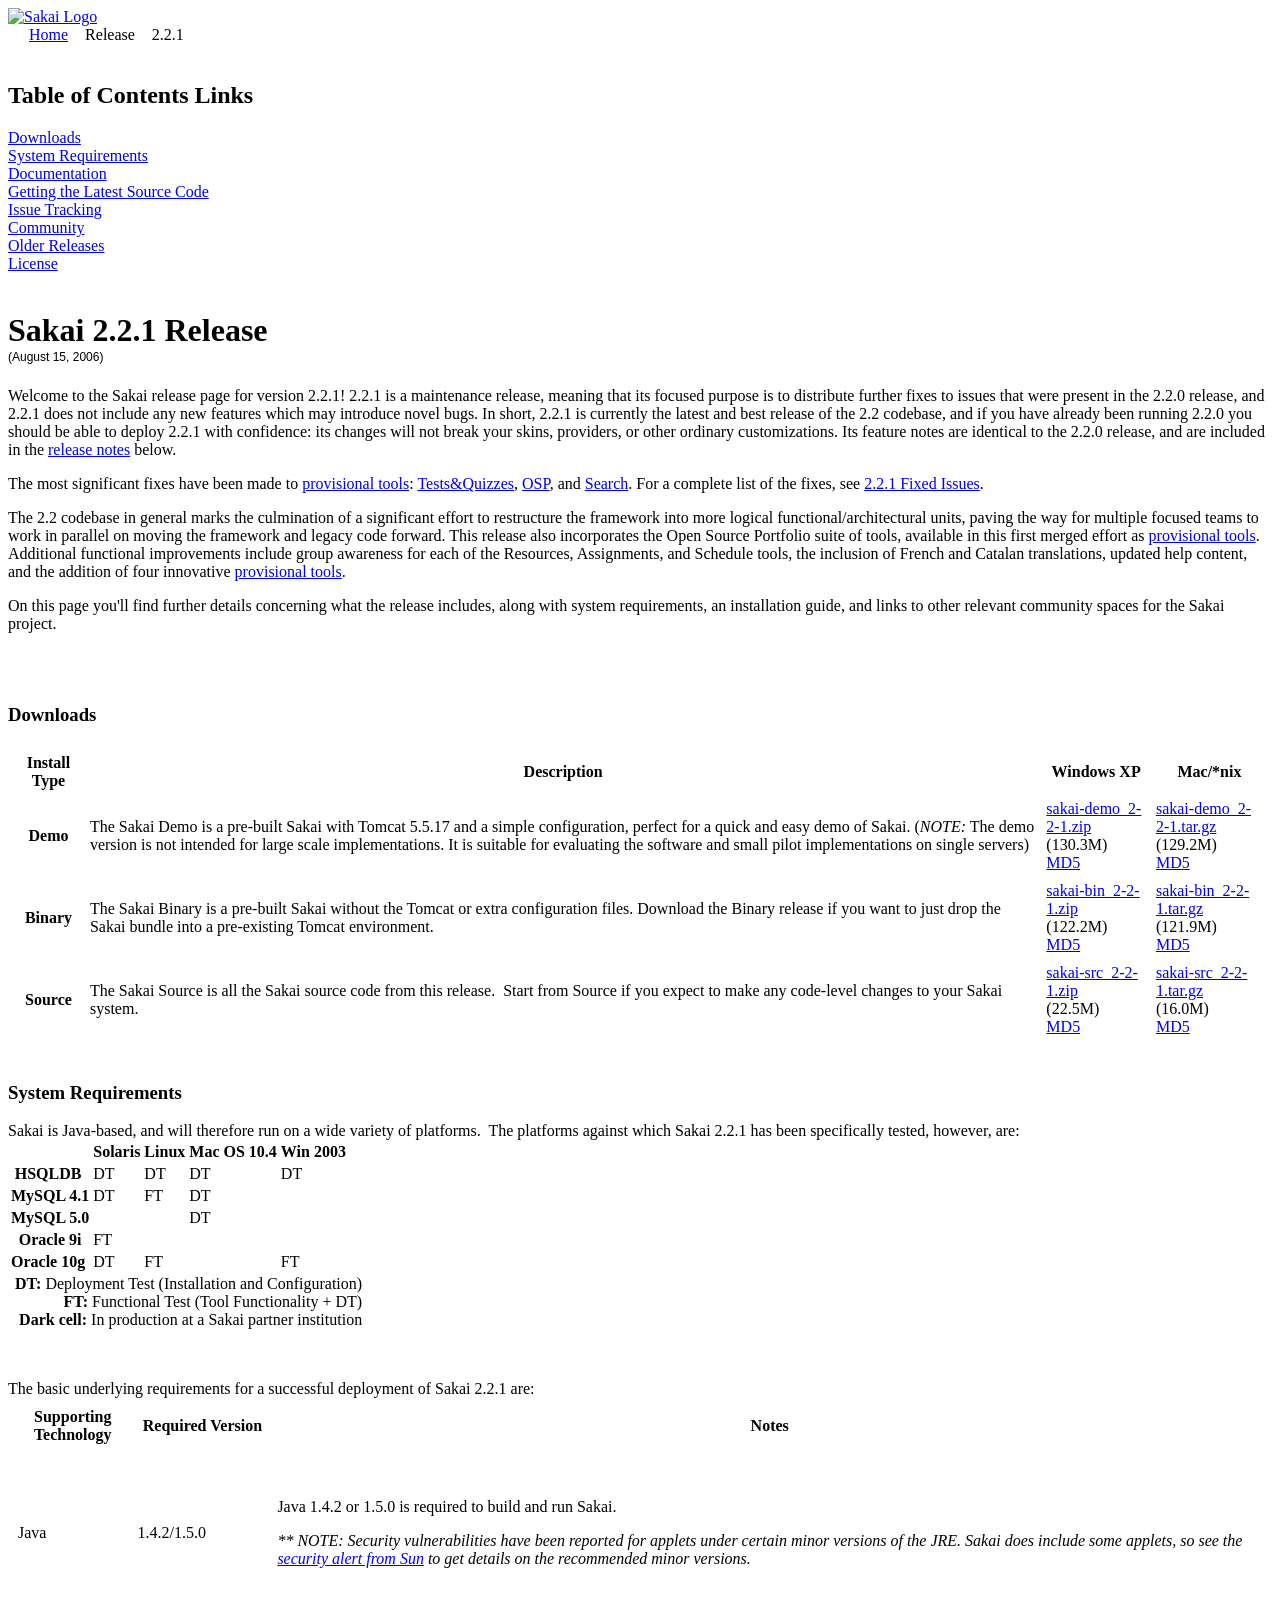
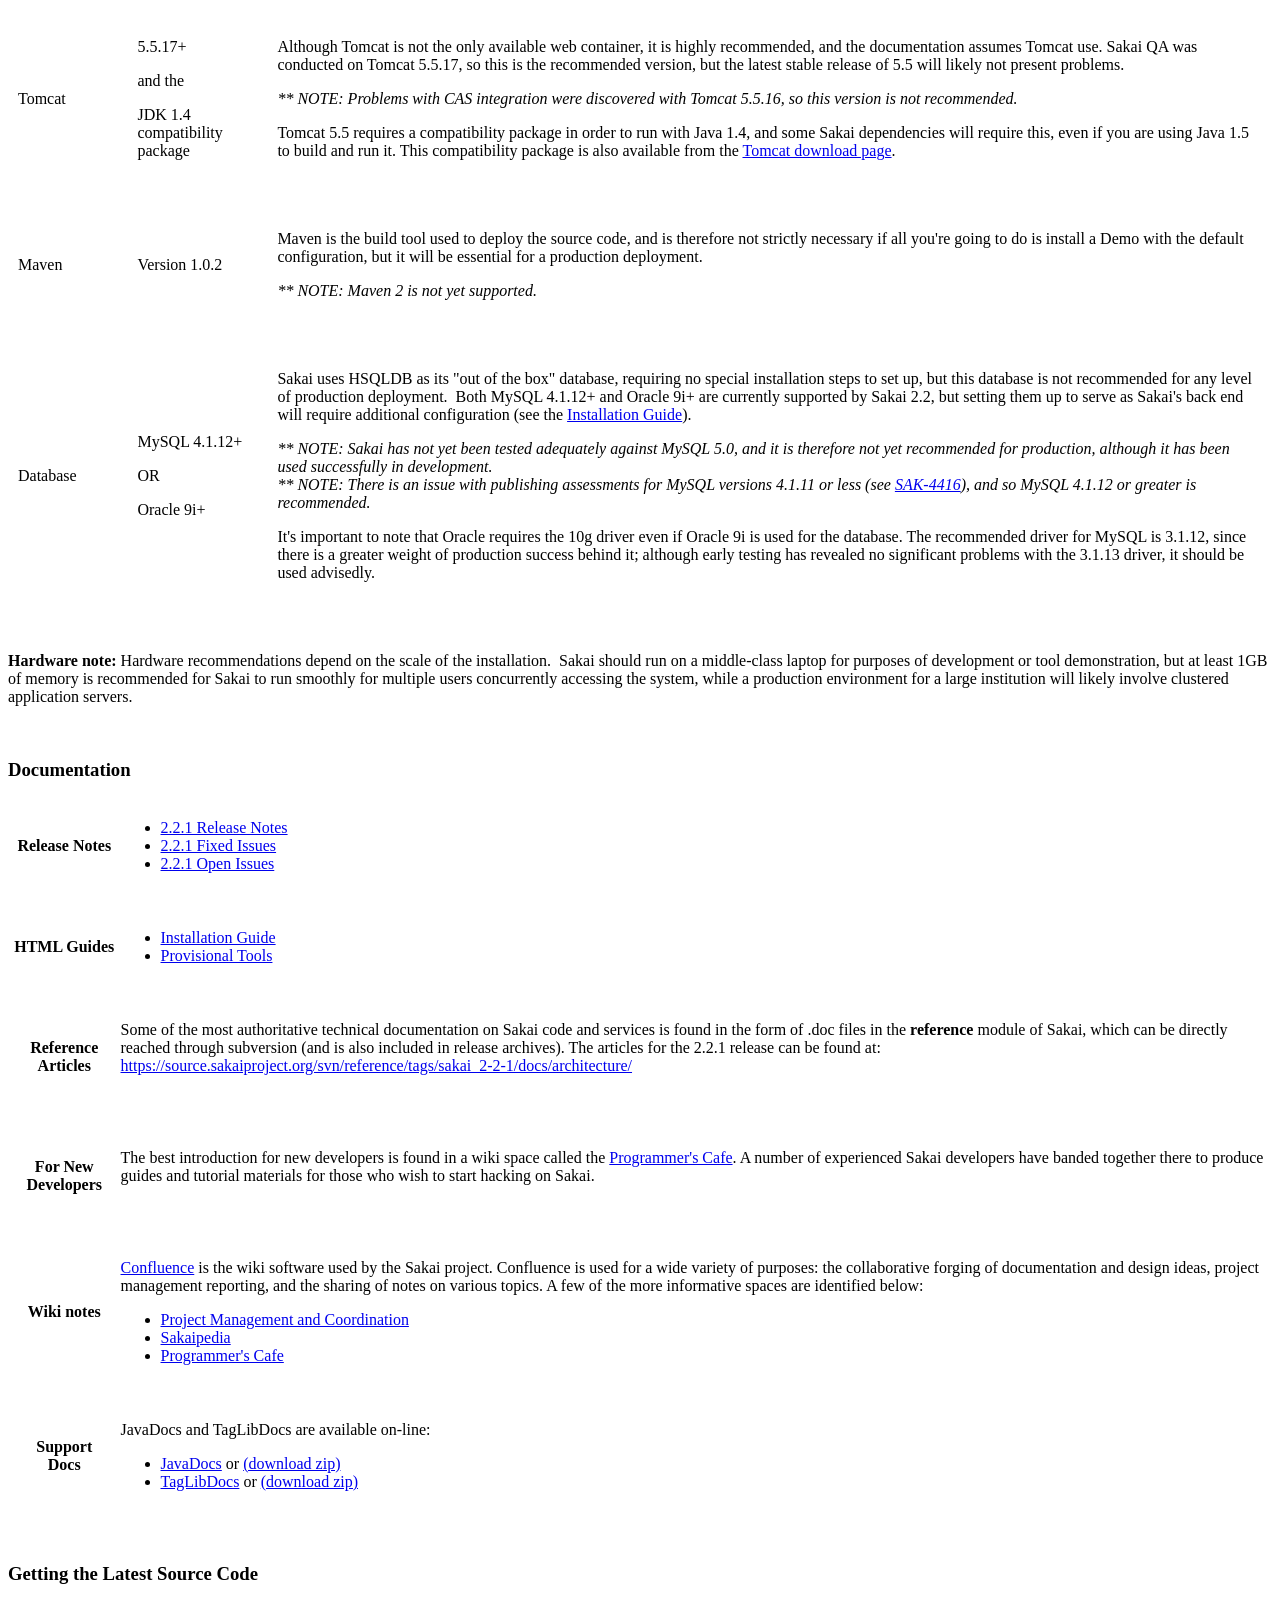
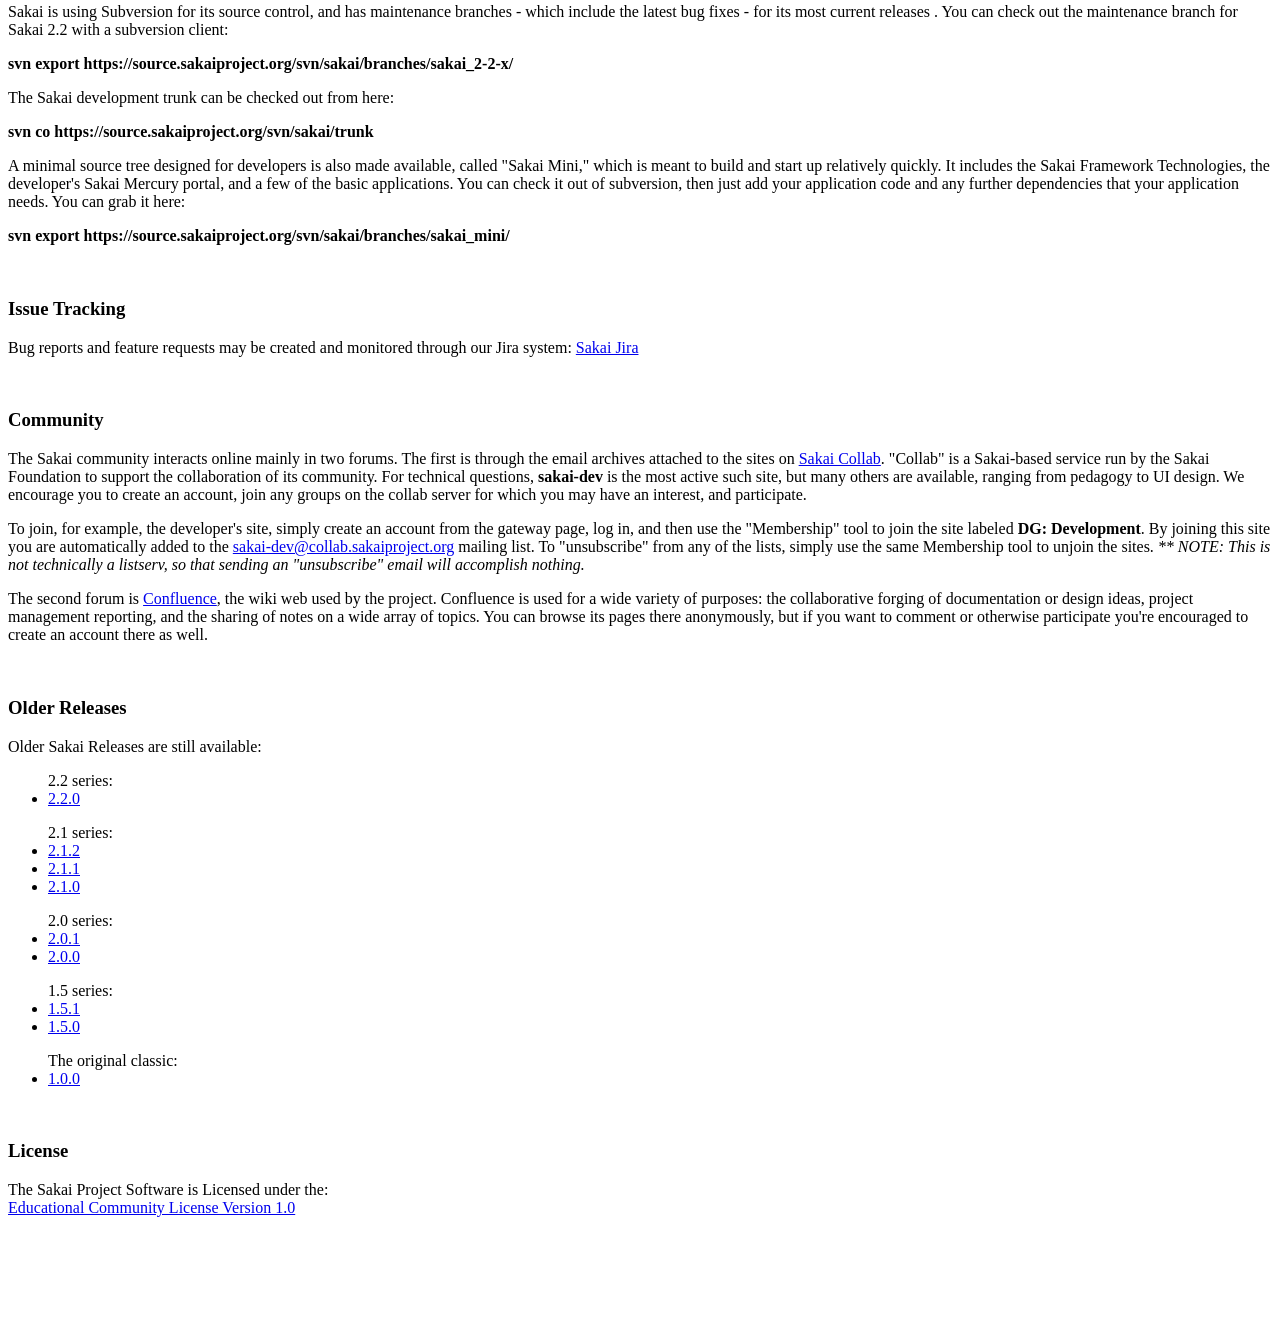
==== docs/releaseweb/index.html @ b007e476 "First draft of release page updated for 2.2.1. git-svn-id: https://source.sakaiproject.org/svn/refer" ====
<!DOCTYPE html PUBLIC "-//W3C//DTD XHTML 1.0 Transitional//EN" "DTD/xhtml1-transitional.dtd">
<html>
<head>

<title>Sakai 2.2.1 Release Page</title>
 <link href="styles/posr.css" rel="stylesheet" type="text/css" />
 <link href="styles/stylesr.css" rel="stylesheet" type="text/css" />
</head>

<body>

<div id="frame">

	<div id="contentheader">
	<a href="http://www.sakaiproject.org/">
<img src="images/logoslate160x89.jpg" alt="Sakai Logo"
 border="0" /></a>
	</div>



	<div id="contentleft">

	<div id="bar">
	 &nbsp;&nbsp;<img src="http://www.sakaiproject.org/images/M_images/arrow.png" height="9"  width="9" />
      <a href="http://www.sakaiproject.org/">
	  Home</a>
	  <img src="http://www.sakaiproject.org/images/M_images/arrow.png" height="9"width="9" />
	  Release
      <img src="http://www.sakaiproject.org/images/M_images/arrow.png" height="9" width="9" />
	  2.2.1
	  <br />&nbsp;
	  <!--END BAR-->
	</div>

<div class="pad">
<h2> Table of Contents Links</h2>
  <a href="#download">Downloads</a><br />
  <a href="#overview">System Requirements</a><br />
  <a href="#documentation">Documentation</a><br />
  <a href="#latest">Getting the Latest Source Code</a><br />
  <a href="#issues">Issue Tracking</a><br />
  <a href="#community">Community</a><br />
  <a href="#releases">Older Releases</a><br />
  <a href="#license">License</a><br />
  &nbsp;

    <!--END PAD-->
  </div>

   <!--END LEFT-->
</div>

<!-- BEGIN CONTENT -->
<div class="pad">
<h1>Sakai 2.2.1 Release<br/>
 <span style="font:	12px/1.4 Arial, Helvetica, sans-serif;">(August 15, 2006)</span></h1>
<p>Welcome to the Sakai release page for version 2.2.1!  2.2.1 is a maintenance release, meaning that its focused purpose is to distribute further fixes to issues that were present in the 2.2.0 release, and 2.2.1 does not include any new features which may introduce novel bugs.  In short, 2.2.1 is currently the latest and best release of the 2.2 codebase, and if you have already been running 2.2.0 you should be able to deploy 2.2.1 with confidence: its changes will not break your skins, providers, or other ordinary customizations.  Its feature notes are identical to the 2.2.0 release, and are included in the <a href="release-notes.html">release notes</a> below.</p>

<p>The most significant fixes have been made to <a href="provisional.html">provisional tools</a>: <a href="provisional.html#samigo">Tests&Quizzes</a>, <a href="provisional.html#osp">OSP</a>, and <a href="provisional.html#search">Search</a>.  For a complete list of the fixes, see <a href="fixed-issues.html">2.2.1 Fixed Issues</a>.</p>

<p>The 2.2 codebase in general marks the culmination of a significant effort to restructure the framework into more logical
functional/architectural units, paving the way for multiple focused teams to work in parallel on moving the framework and legacy code forward.  This release also incorporates the Open Source Portfolio suite of tools, available in this first merged effort as <a href="provisional.html">provisional tools</a>.  Additional functional improvements include group awareness for each of the Resources, Assignments, and Schedule tools, the inclusion of French and Catalan translations, updated help content, and the addition of four innovative <a href="provisional.html">provisional tools</a>.</p>

<p>On this page you'll find further details concerning what the release includes, along with system requirements, an installation guide, and links to other relevant community spaces for the Sakai project.</p>
<br clear="all" />

<div class="pad">
 &nbsp;<p></p>
<h3>Downloads</h3>

<table cellspacing="8">
<tr>
<th>Install Type</th>
<th>Description</th>
<th>Windows XP</th>
<th>Mac/*nix</th>
</tr>
<tr>
	<th>Demo</th>
	<td>The Sakai Demo is a pre-built Sakai with Tomcat 5.5.17 and a simple
configuration, perfect for a quick and easy demo of Sakai. (<i>NOTE:</i> The demo version is not intended for large scale
implementations.  It is suitable for evaluating the software and
small pilot implementations on single servers)
	</td>
	<td>
				  <a href="sakai_2-2-1/sakai-demo_2-2-1.zip">
				  sakai-demo_2-2-1.zip</a><br />
				(130.3M)<br/>
				<a href="sakai_2-2-1/sakai-demo_2-2-1_zip.MD5">MD5</a>
	</td>
	<td>
				  <a href="sakai_2-2-1/sakai-demo_2-2-1.tar.gz">
				  sakai-demo_2-2-1.tar.gz</a>
				  <br />
					(129.2M) <br/>
					<a href="sakai_2-2-1/sakai-demo_2-2-1_tar_gz.MD5">MD5</a>
	</td>
</tr>
<tr>
	<th>Binary
	</th>
	<td>The Sakai Binary is a pre-built Sakai without the Tomcat or extra configuration files.
				Download the Binary release if you want to just drop the Sakai bundle into a
				pre-existing Tomcat environment.
	</td>
	<td><a href="sakai_2-2-1/sakai-bin_2-2-1.zip">
				  sakai-bin_2-2-1.zip</a><br />
				(122.2M) <br/>
				<a href="sakai_2-2-1/sakai-bin_2-2-1_zip.MD5">MD5</a>
	</td>
	<td><a href="sakai_2-2-1/sakai-bin_2-2-1.tar.gz">
				  sakai-bin_2-2-1.tar.gz</a><br />
				(121.9M) <br/>
				<a href="sakai_2-2-1/sakai-bin_2-2-1_tar_gz.MD5">MD5</a>
	</td>
</tr>
<tr>
	<th>Source</th>
	<td>The Sakai Source is all the Sakai source code from this release.&nbsp;
				   Start from Source if you expect to make any code-level changes to your Sakai system.
	</td>
	<td><a href="sakai_2-2-1/sakai-src_2-2-1.zip">sakai-src_2-2-1.zip</a><br />
				(22.5M) <br/>
				<a href="sakai_2-2-1/sakai-src_2-2-1_zip.MD5">MD5</a>
	</td>
	<td><a href="sakai_2-2-1/sakai-src_2-2-1.tar.gz">sakai-src_2-2-1.tar.gz
				  </a><br />(16.0M) <br/>
				  <a href="sakai_2-2-1/sakai-src_2-2-1_tar_gz.MD5">MD5</a>
	</td>
</tr>
</table>


<a name="overview"></a><br>
<h3>System Requirements</h3>
Sakai is Java-based, and will therefore run on a wide variety of platforms. &nbsp;The platforms against which Sakai 2.2.1 has been specifically tested, however, are:<br />

<table class="dec">
<tr>
	<td>&nbsp;</td>
	<th>Solaris</th>
	<th>Linux</th>
	<th>Mac OS 10.4</th>
	<th>Win 2003</th>
</tr>
<tr>
	<th>HSQLDB&nbsp;</th>
	<td class="topw">DT</td>
	<td class="topw">DT</td>
	<td class="topw">DT</td>
	<td class="topw">DT</td>
</tr>
<tr>
	<th>MySQL 4.1</th>
	<td class="topbl">DT</td>
	<td class="topbl">FT</td>
	<td class="topw">DT</td>
	<td class="topw">&nbsp;</td>
</tr>
<tr>
	<th>MySQL 5.0</th>
	<td class="topw">&nbsp;</td>
	<td class="topw">&nbsp;</td>
	<td class="topw">DT</td>
	<td class="topw">&nbsp;</td>
</tr>
<tr>
	<th>Oracle 9i</th>
	<td class="topbl">FT</td>
	<td class="topw">&nbsp;</td>
	<td class="topw">&nbsp;</td>
	<td class="topw">&nbsp;</td>
</tr>
<tr>
	<th>Oracle&nbsp;10g&nbsp;</th>
	<td class="topbl">DT</td>
	<td class="topbl">FT</td>
	<td class="topw">&nbsp;</td>
	<td class="topw">FT</td>
</tr>

</table>

<table cellspacing="0">
<tr>
	<td>&nbsp;</td>
	<td colspan="4" align="right">
<strong>DT:</strong> Deployment Test  (Installation and Configuration)
<br/>
<strong>FT:</strong> Functional Test (Tool Functionality + DT)
<br />
<strong>Dark cell:</strong> In production at a Sakai partner institution
</td>

</tr>
</table>



  <p>&nbsp;</p>
  The basic underlying requirements for a successful
	deployment of Sakai 2.2.1 are:
       <table border="0" cellpadding="0" cellspacing="10">
         <tbody>
            <tr>
               <th  class="left">Supporting Technology</th>
               <th>Required Version</th>
               <th  class="left">Notes</th>
           </tr>
<tr><td colspan="4" class="line">&nbsp;</td></tr>
			 <tr>
                <td class="top"><p>Java</p></td>
                <td class="top"><p>1.4.2/1.5.0</p></td>
                <td>
				<p>Java 1.4.2 or 1.5.0 is required to build and run Sakai.</p>
				<p><em class="note">** NOTE: Security vulnerabilities have been reported for applets under certain minor versions of the JRE.  Sakai does include some applets, so see the <a href="http://sunsolve.sun.com/search/document.do?assetkey=1-26-102171-1">security alert from Sun</a> to get details on the recommended minor versions.</em></p>
                </td>
              </tr>
			<tr><td colspan="4" class="line">&nbsp;</td></tr>
             <tr>
              <td  class="top"><p>Tomcat</p></td>
              <td  class="top">
			             <p>5.5.17+</p> <p>and the</p> <p>JDK 1.4 compatibility package</p>
           </td>
             <td><p>Although Tomcat is not the only available web container, it is highly recommended, and the documentation assumes Tomcat use.  Sakai QA was conducted on Tomcat 5.5.17, so this is the recommended version, but the latest stable release of 5.5 will likely not present problems.</p>
             <p><em class="note">** NOTE: Problems with CAS integration were discovered with Tomcat 5.5.16, so this version is not recommended.</em></p>
			  <p>
			Tomcat 5.5 requires a compatibility package in order to run with Java 1.4, and some Sakai dependencies will require this, even if you are using Java 1.5 to build and run it. This compatibility package is also available from the <a href="http://tomcat.apache.org/download-55.cgi">Tomcat download page</a>.</p>
			</td>
         </tr>
		 <tr><td colspan="4" class="line">&nbsp;</td></tr>

       <tr>
          <td  class="top"><p>Maven</p></td>
          <td  class="top"><p>Version 1.0.2</p>
		  </td>
         <td><p>Maven is the&nbsp;build tool used to deploy the source code, and is
			therefore not strictly necessary if all you're going to do is install
			a&nbsp;Demo with the default configuration, but it will be
			essential for a production deployment. </p>
			<p><em class="note">** NOTE: Maven 2 is not yet supported.</em></p>
		  </td>
       </tr>
	<tr><td colspan="4" class="line">&nbsp;</td></tr>
	   <tr>
          <td  class="top"><p>Database</p></td>
          <td  class="top">
		           <p>MySQL 4.1.12+</p>
		           <p>OR</p>
		           <p>Oracle 9i+</p>
        </td>
          <td><p>Sakai uses HSQLDB as its
		"out of the box" database, requiring no special installation
		steps to set up,&nbsp;but this database is not recommended for any
		level of production deployment. &nbsp;Both
		MySQL 4.1.12+  and Oracle 9i+ are currently supported by Sakai 2.2, but setting them up to serve as Sakai's back end will require additional configuration
		(see the <a href="install-overview.html">Installation Guide</a>).</p>
		<p><em class="note">** NOTE: Sakai has not yet been tested adequately against MySQL 5.0, and it is therefore not yet recommended for production, although it has been used successfully in development. <br/>** NOTE: There is an issue with publishing assessments for MySQL versions 4.1.11 or less (see <a href="http://bugs.sakaiproject.org/jira/browse/SAK-4416">SAK-4416</a>), and so MySQL 4.1.12 or greater is recommended.</em></p>
		<p>It's important to note that Oracle requires the 10g driver even if Oracle 9i is used for the database.  The recommended driver for MySQL is 3.1.12, since there is a greater weight of production success behind it; although early testing has revealed no significant problems with the 3.1.13 driver, it should be used advisedly.</p>
		</td>
      </tr>
	  <tr><td colspan="4" class="line">&nbsp;</td></tr>
    </tbody>
  </table>

<p></p>
<strong>Hardware note:</strong>
Hardware recommendations depend on the scale of the installation.
&nbsp;Sakai should run on a middle-class laptop for purposes of development or tool demonstration, but
at least 1GB of memory is recommended for Sakai to run smoothly for
multiple users concurrently accessing the system, while a production environment for a large institution will likely
involve clustered application servers.
<p>&nbsp;</p>

<h3><a name="documentation"></a>Documentation</h3>

<table border="0" cellpadding="0" cellspacing="3">
   <tbody>
   <tr>
          <th><p>Release Notes</p></th>
           <td><p>
            <ul>
             <li><a href="release-notes.html">2.2.1 Release Notes</a></li>
             <li><a href="fixed-issues.html">2.2.1 Fixed Issues</a></li>
             <li><a class="red" href="open-issues.html">2.2.1 Open Issues</span></a></li>
            </ul></p>
            </td>
       </tr>
	   <tr><td colspan="2" class="line">&nbsp;</td></tr>
     <tr>
       <th><p>HTML Guides</p></th>
        <td>
         <ul>
          <li><a href="install-overview.html">Installation Guide</a></li>
          <li><a href="provisional.html">Provisional Tools</a></li>
         </ul>
         </td>
       </tr>
		<tr><td colspan="2" class="line">&nbsp;</td></tr>
       <tr>
         <th><p>Reference Articles</p></th>
         <td><p>Some of the most authoritative technical documentation on Sakai code and services is found in the form of .doc files in the <b>reference</b> module of Sakai, which can be directly reached through subversion (and is also included in release archives).  The articles for the 2.2.1 release can be found at: <br/>
           <a href="https://source.sakaiproject.org/svn/reference/tags/sakai_2-2-1/docs/architecture/">https://source.sakaiproject.org/svn/reference/tags/sakai_2-2-1/docs/architecture/</a></p><br/>
        </td>
      </tr>
	  <tr><td colspan="2" class="line">&nbsp;</td></tr>
	  <tr>
	  	        <th><p>For New Developers</p></th>
	  	        <td><p>The best introduction for new developers is found in a wiki space called the <a href="http://bugs.sakaiproject.org/confluence/display/BOOT/Home">Programmer's Cafe</a>.  A number of experienced Sakai developers have banded together there to produce guides and tutorial materials for those who wish to start hacking on Sakai.</p><br/>
	  	         </td>
     </tr>
     <tr><td colspan="2" class="line">&nbsp;</td></tr>
     <tr>
	        <th><p>Wiki notes</p></th>
	        <td><p><a href="http://bugs.sakaiproject.org/confluence/dashboard.action">Confluence</a> is the wiki software used by the Sakai project.  Confluence is used for a wide variety of purposes: the collaborative forging of documentation and design ideas, project management reporting, and the sharing of notes on various topics.  A few of the more informative spaces are identified below:
	        <ul>
	        <li><a href="http://bugs.sakaiproject.org/confluence/display/MGT">Project Management and Coordination</a></li>
	        <li><a href="http://bugs.sakaiproject.org/confluence/display/ENC/Home">Sakaipedia</a></li>
	        <li><a href="http://bugs.sakaiproject.org/confluence/display/BOOT/Home">Programmer's Cafe</a></li>
	        </ul>
	 <p></p>
	         </td>
     </tr>
	 <tr><td colspan="2" class="line">&nbsp;</td></tr>
     <tr>
       <th><p>Support<br/>Docs</p></th>
       <td><p>JavaDocs and TagLibDocs are available on-line:</p>
         <ul>
		 		             <li><a href="javadoc/">JavaDocs</a>
		 		   			or <a href="javadoc/sakai-javadoc.zip">
		 		   			(download zip)</a></li>
		 		             <li><a href="taglibdoc/">TagLibDocs</a>
		 		   			or <a href="taglibdoc/sakai-taglibdoc.zip">
		 		   			(download zip)</a></li>
           </ul>
         </td>
        </tr>
      </tbody>
    </table>
<p>&nbsp;</p>

<a name="latest"></a>
<h3>Getting the Latest Source Code</h3>
<p>Sakai is using Subversion for its source control, and has maintenance branches - which include the latest bug fixes - for its most current releases . You can check out the maintenance branch for Sakai 2.2 with a subversion client:<p>

<p><b>svn export https://source.sakaiproject.org/svn/sakai/branches/sakai_2-2-x/ </b></p>
<p>
The Sakai development trunk can be checked out from here:
</p>
<p><b>svn co https://source.sakaiproject.org/svn/sakai/trunk</b></p>

<p>A minimal source tree designed for developers is also made available, called "Sakai Mini," which is meant to build and start up relatively quickly. It includes the Sakai Framework Technologies, the developer's Sakai
Mercury portal, and a few of the basic applications.  You can check it out of subversion, then just add your application
code and any further dependencies that your application needs.  You can grab it here: </p>
<p><b>svn export https://source.sakaiproject.org/svn/sakai/branches/sakai_mini/</b></p>
<p>&nbsp;</p>

<a name="issues"></a>
<h3>
Issue Tracking
</h3>
 Bug reports and feature requests may be created and monitored through our Jira system:
<a href="http://bugs.sakaiproject.org/jira/secure/Dashboard.jspa">
Sakai Jira </a>
<p>&nbsp;</p>

<a name="community"></a>
<h3>Community</h3>

 <p>The Sakai community interacts online mainly in two forums.  The first is through the email archives attached to the sites on <a href="http://collab.sakaiproject.org">Sakai Collab</a>.  "Collab" is a Sakai-based service run by the Sakai Foundation to support
the collaboration of its community.  For technical questions, <b>sakai-dev</b> is the most active such site, but many others are available, ranging from pedagogy to UI design. We encourage you to create an account, join any groups on the collab server for which you may have an interest, and participate.</p>
<p>To join, for example, the developer's site, simply create an account from the gateway page, log in, and then use the "Membership" tool to join the site labeled <b>DG: Development</b>. By joining this site you are automatically added to the
<a href="mailto:sakai-dev@collab.sakaiproject.org">sakai-dev@collab.sakaiproject.org</a> mailing list.   To "unsubscribe" from any of the lists, simply use the same Membership tool to unjoin the sites.  <em class="note"> ** NOTE: This is not technically a listserv, so that sending an "unsubscribe" email will accomplish nothing.</em></p>

 <p>The second forum is <a href="http://bugs.sakaiproject.org/confluence">Confluence</a>, the wiki web used by the project.  Confluence is used for a wide variety of purposes: the collaborative forging of documentation or design ideas, project management reporting, and the sharing of notes on a wide array of topics.  You can browse its pages there anonymously, but if you want to comment or otherwise participate you're encouraged to create an account there as well.</p>
<p>&nbsp;</p>

<a name="releases"></a>
<h3>Older Releases</h3>
 Older Sakai Releases are still available:
 <br />
 <ul>2.2 series:
  <li><a href="http://source.sakaiproject.org/release/2.2.0/">
    2.2.0</a></li>
 </ul>
 <ul>2.1 series:
 <li><a href="http://source.sakaiproject.org/release/2.1.2/">
   2.1.2</a></li>
 <li>
 <a href="http://source.sakaiproject.org/release/2.1.1/">
  2.1.1</a></li>
 <li>
 <a href="http://source.sakaiproject.org/release/2.1.0/">
 2.1.0</a></li>
 </ul>
 <ul>2.0 series:
 <li>
  <a href="http://source.sakaiproject.org/release/2.0.1/">
2.0.1</a></li>
 <li>
 <a href="http://source.sakaiproject.org/release/2.0.0/">
2.0.0</a></li>
</ul>
<ul>1.5 series:
<li><a href="http://source.sakaiproject.org/release/1.5.1/">1.5.1</a>
</li>
<li><a href="http://source.sakaiproject.org/release/1.5.0/">
1.5.0 </a></li>
</ul>
<ul>The original classic:
<li>
<a  href="http://source.sakaiproject.org/release/1.0.0/">
1.0.0 </a></li>
</ul>
<p>&nbsp;</p>

<a name="license"></a>
<h3>License</h3>
The Sakai Project Software is Licensed under the:
<br />
<a href="http://www.opensource.org/licenses/ecl1.php">
Educational Community License Version 1.0  </a>
<p>&nbsp;</p>
<p>&nbsp;</p>
<!-- -->

<!--END CONTENT-->
</div>
</div>
<br clear="all" /><!-- without this little <br /> NS6 and IE5PC do not stretch the frame div down to encopass the content DIVs -->
  <!--END FRAME-->
</div>
</body>
</html>
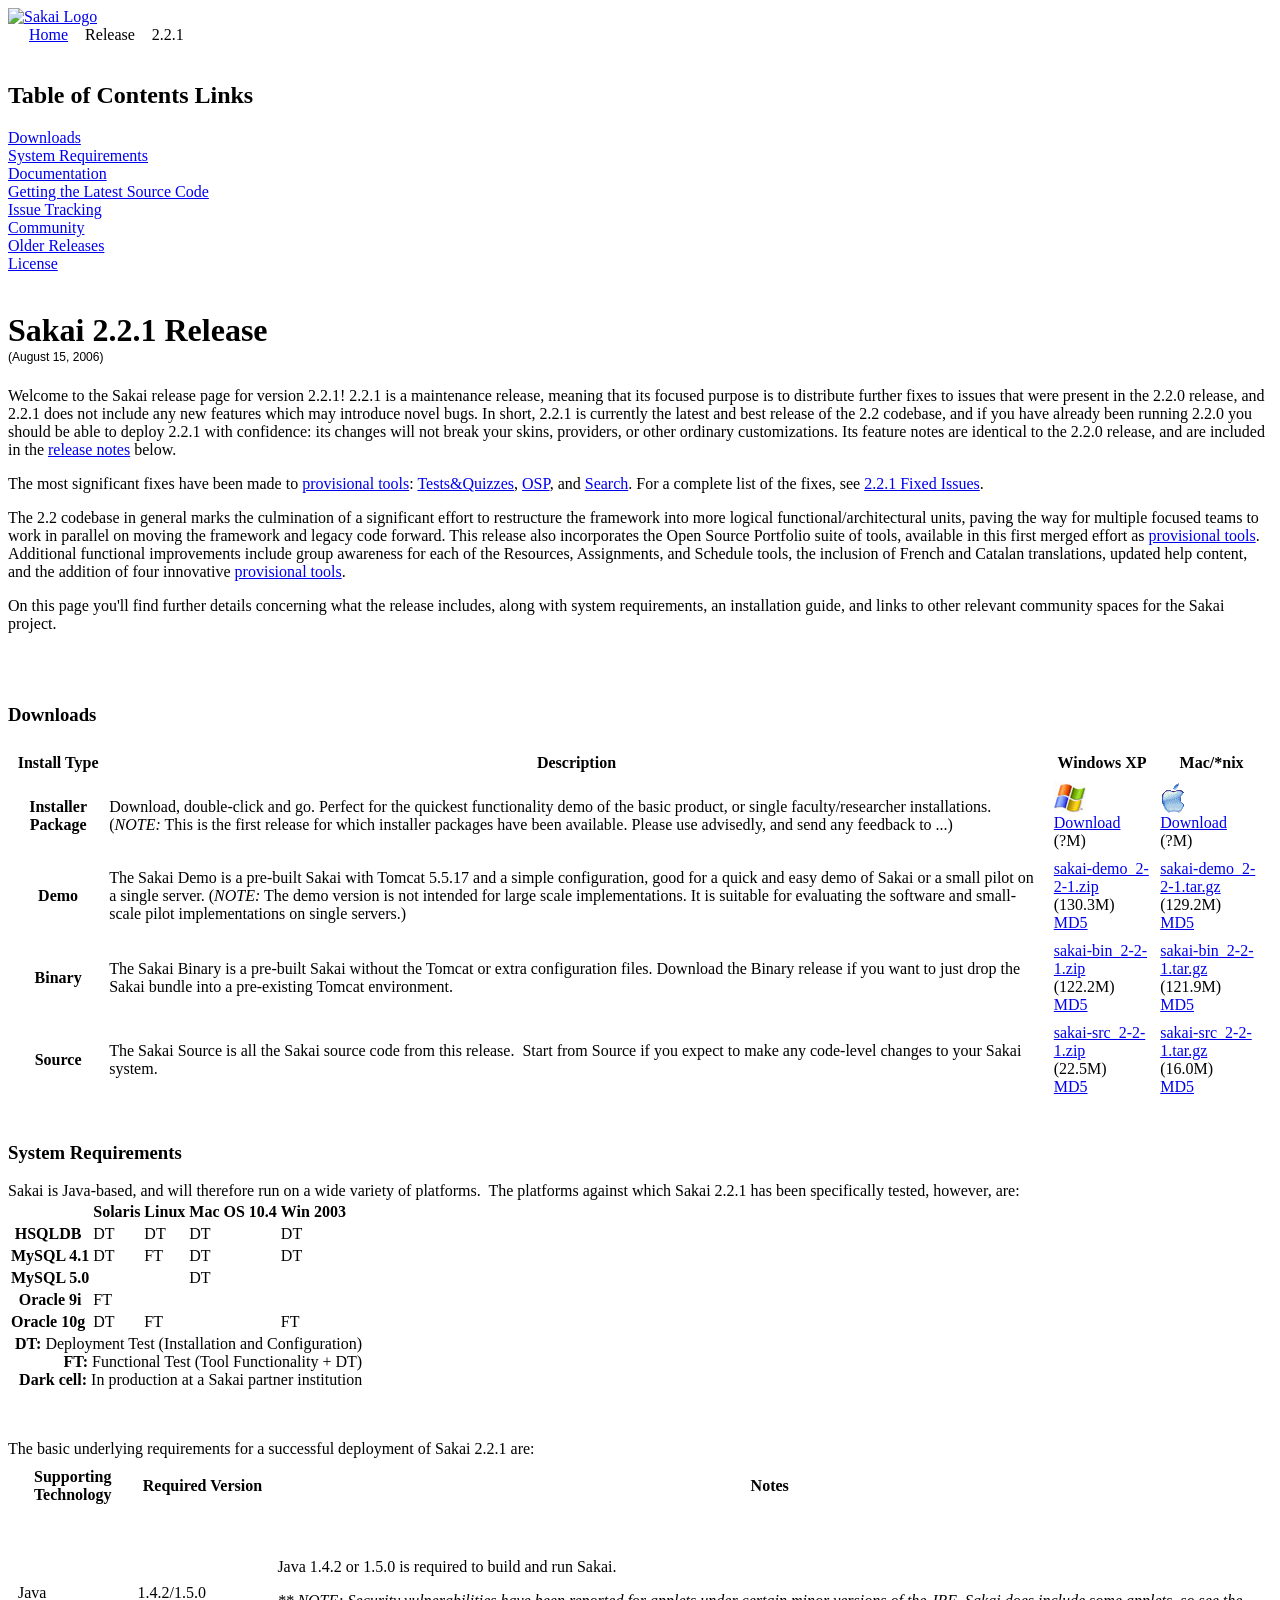
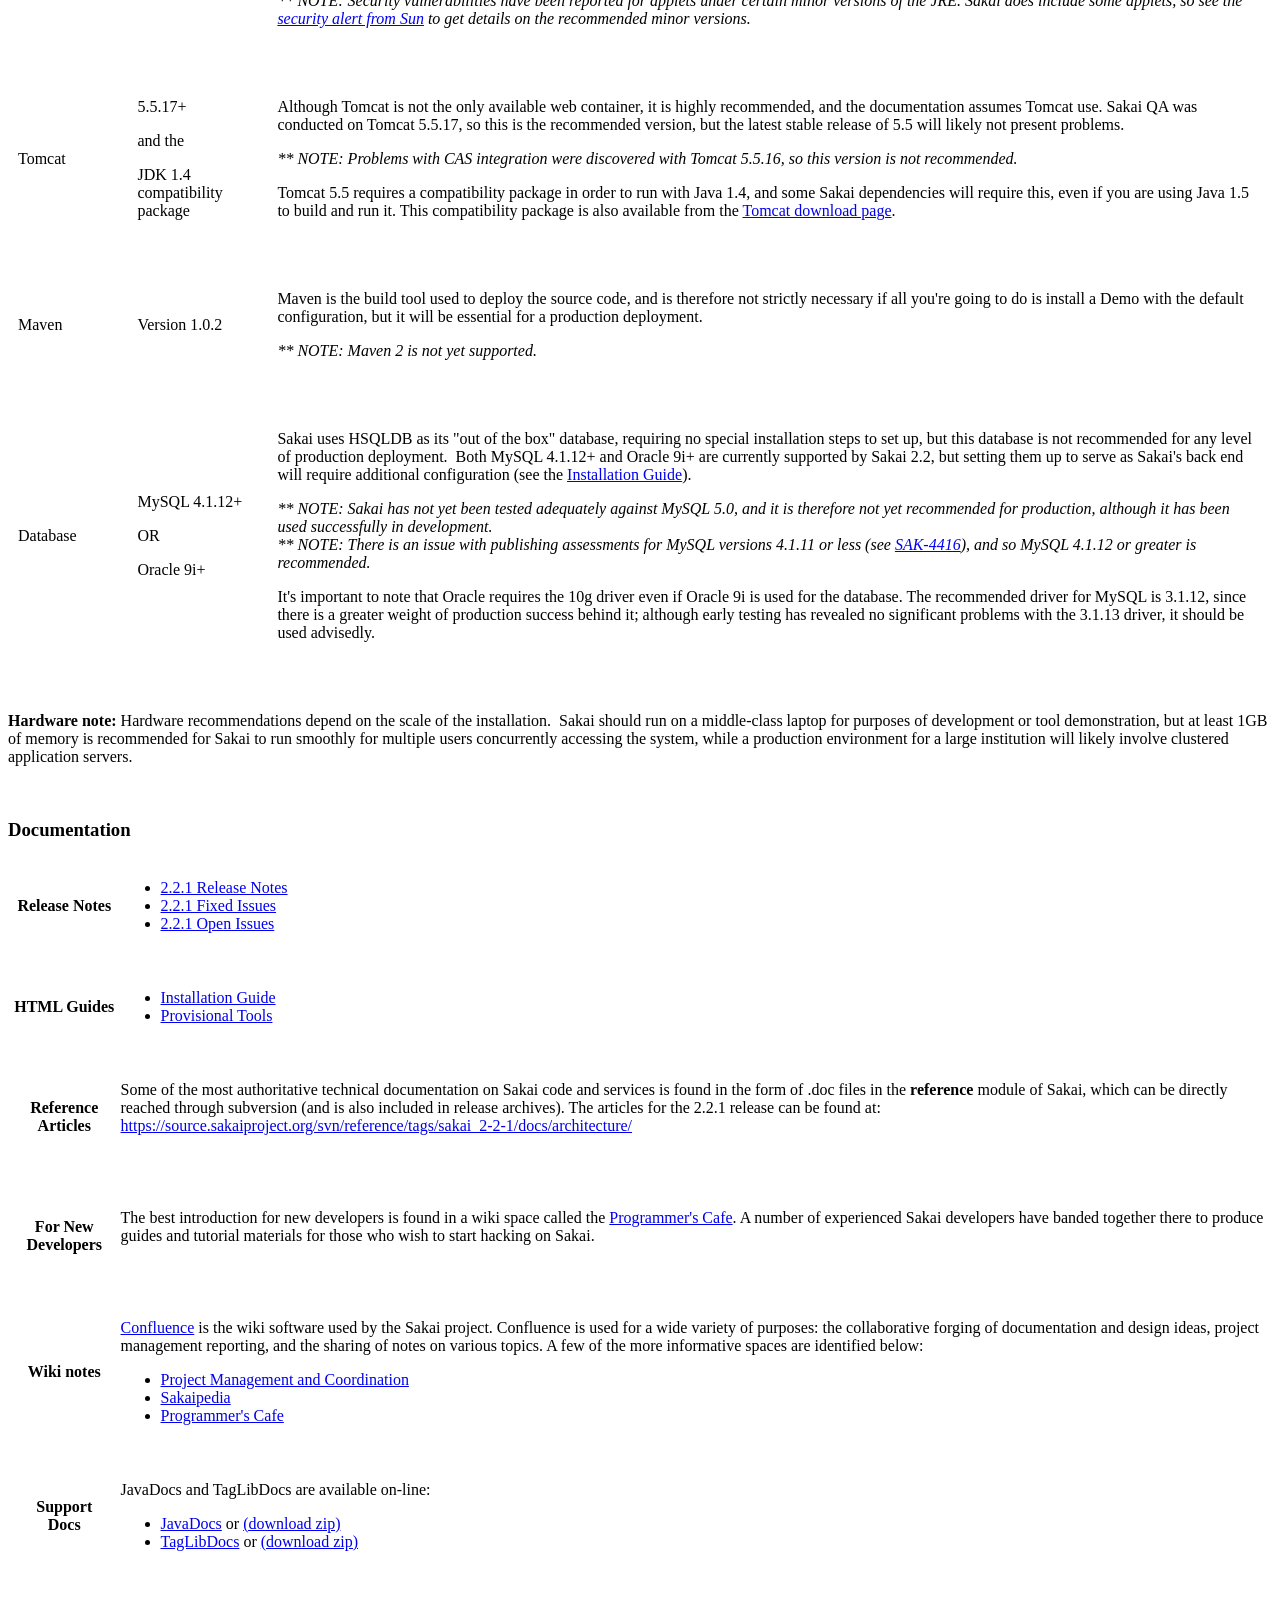
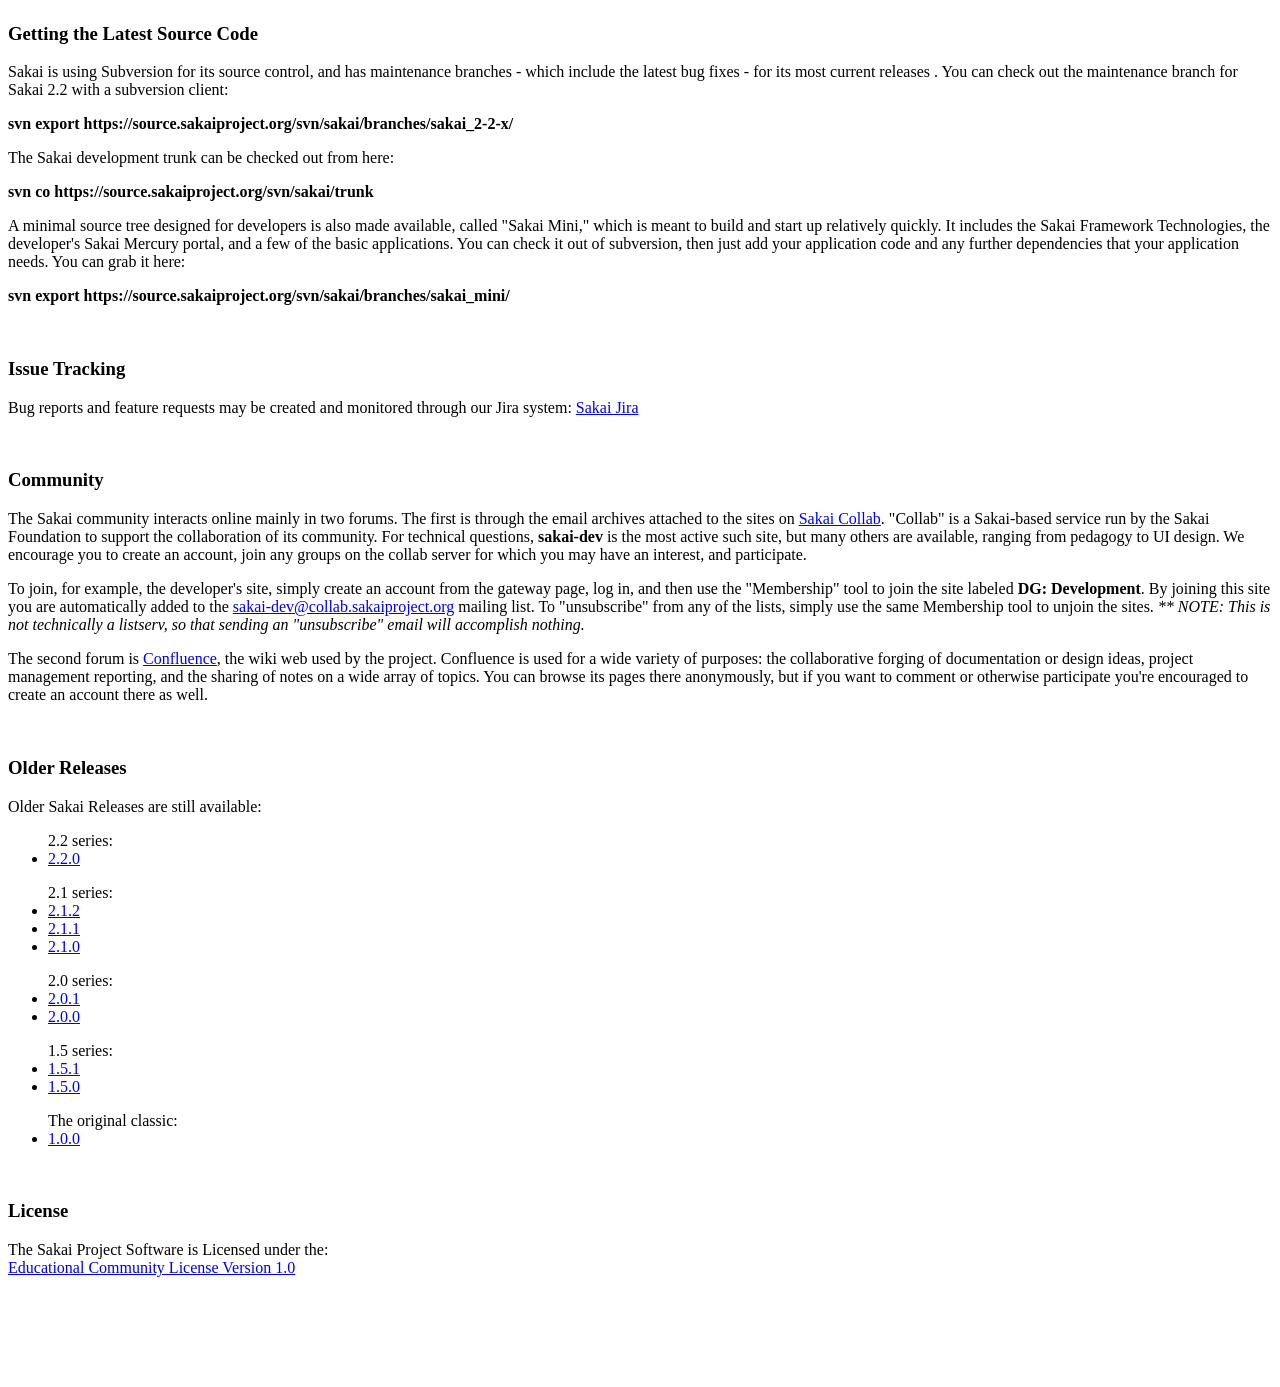
==== commit 232cbfb7: "Made room for installer packages among the downloads.  Still just placeholders until actual installe" ====
--- a/docs/releaseweb/index.html
+++ b/docs/releaseweb/index.html
@@ -77,11 +77,27 @@
 <th>Mac/*nix</th>
 </tr>
 <tr>
+<th>Installer Package</th>
+	<td>Download, double-click and go.  Perfect for the quickest functionality demo of the basic product, or single faculty/researcher installations. (<i>NOTE:</i> This is the first release for which installer packages have been available.  Please use advisedly, and send any feedback to ...)
+	</td>
+	<td>
+				  <img src="images/windows.jpg" align="center"><br/><a href="sakai_2-2-1/??">
+				  Download</a><br />
+				(?M)<br/>
+	</td>
+	<td>
+				  <img src="images/apple.gif" align="center"><br/>
+				  <a href="sakai_2-2-1/?">
+				  Download</a>
+				  <br />
+					(?M) <br/>
+	</td>
+</tr>
 	<th>Demo</th>
 	<td>The Sakai Demo is a pre-built Sakai with Tomcat 5.5.17 and a simple
-configuration, perfect for a quick and easy demo of Sakai. (<i>NOTE:</i> The demo version is not intended for large scale
+configuration, good for a quick and easy demo of Sakai or a small pilot on a single server. (<i>NOTE:</i> The demo version is not intended for large scale
 implementations.  It is suitable for evaluating the software and
-small pilot implementations on single servers)
+small-scale pilot implementations on single servers.)
 	</td>
 	<td>
 				  <a href="sakai_2-2-1/sakai-demo_2-2-1.zip">
@@ -156,7 +172,7 @@
 	<td class="topbl">DT</td>
 	<td class="topbl">FT</td>
 	<td class="topw">DT</td>
-	<td class="topw">&nbsp;</td>
+	<td class="topbl">DT</td>
 </tr>
 <tr>
 	<th>MySQL 5.0</th>
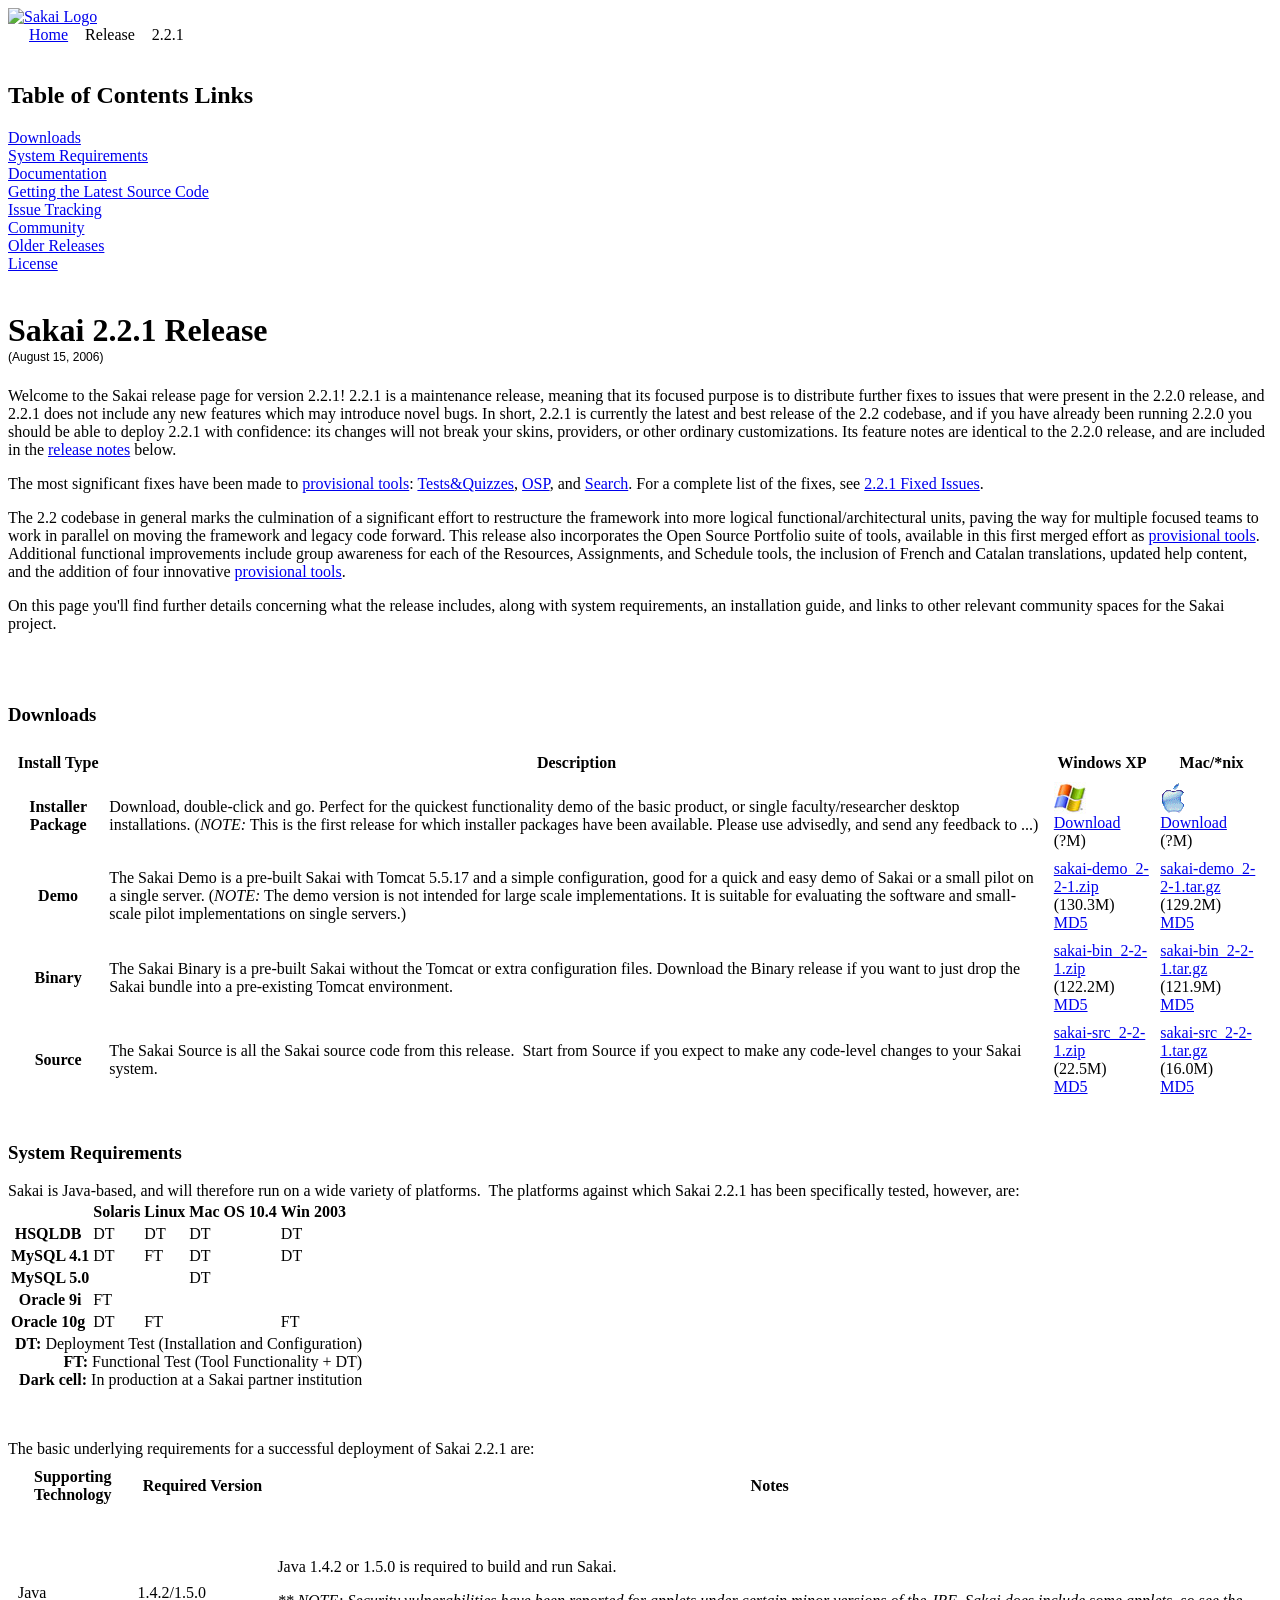
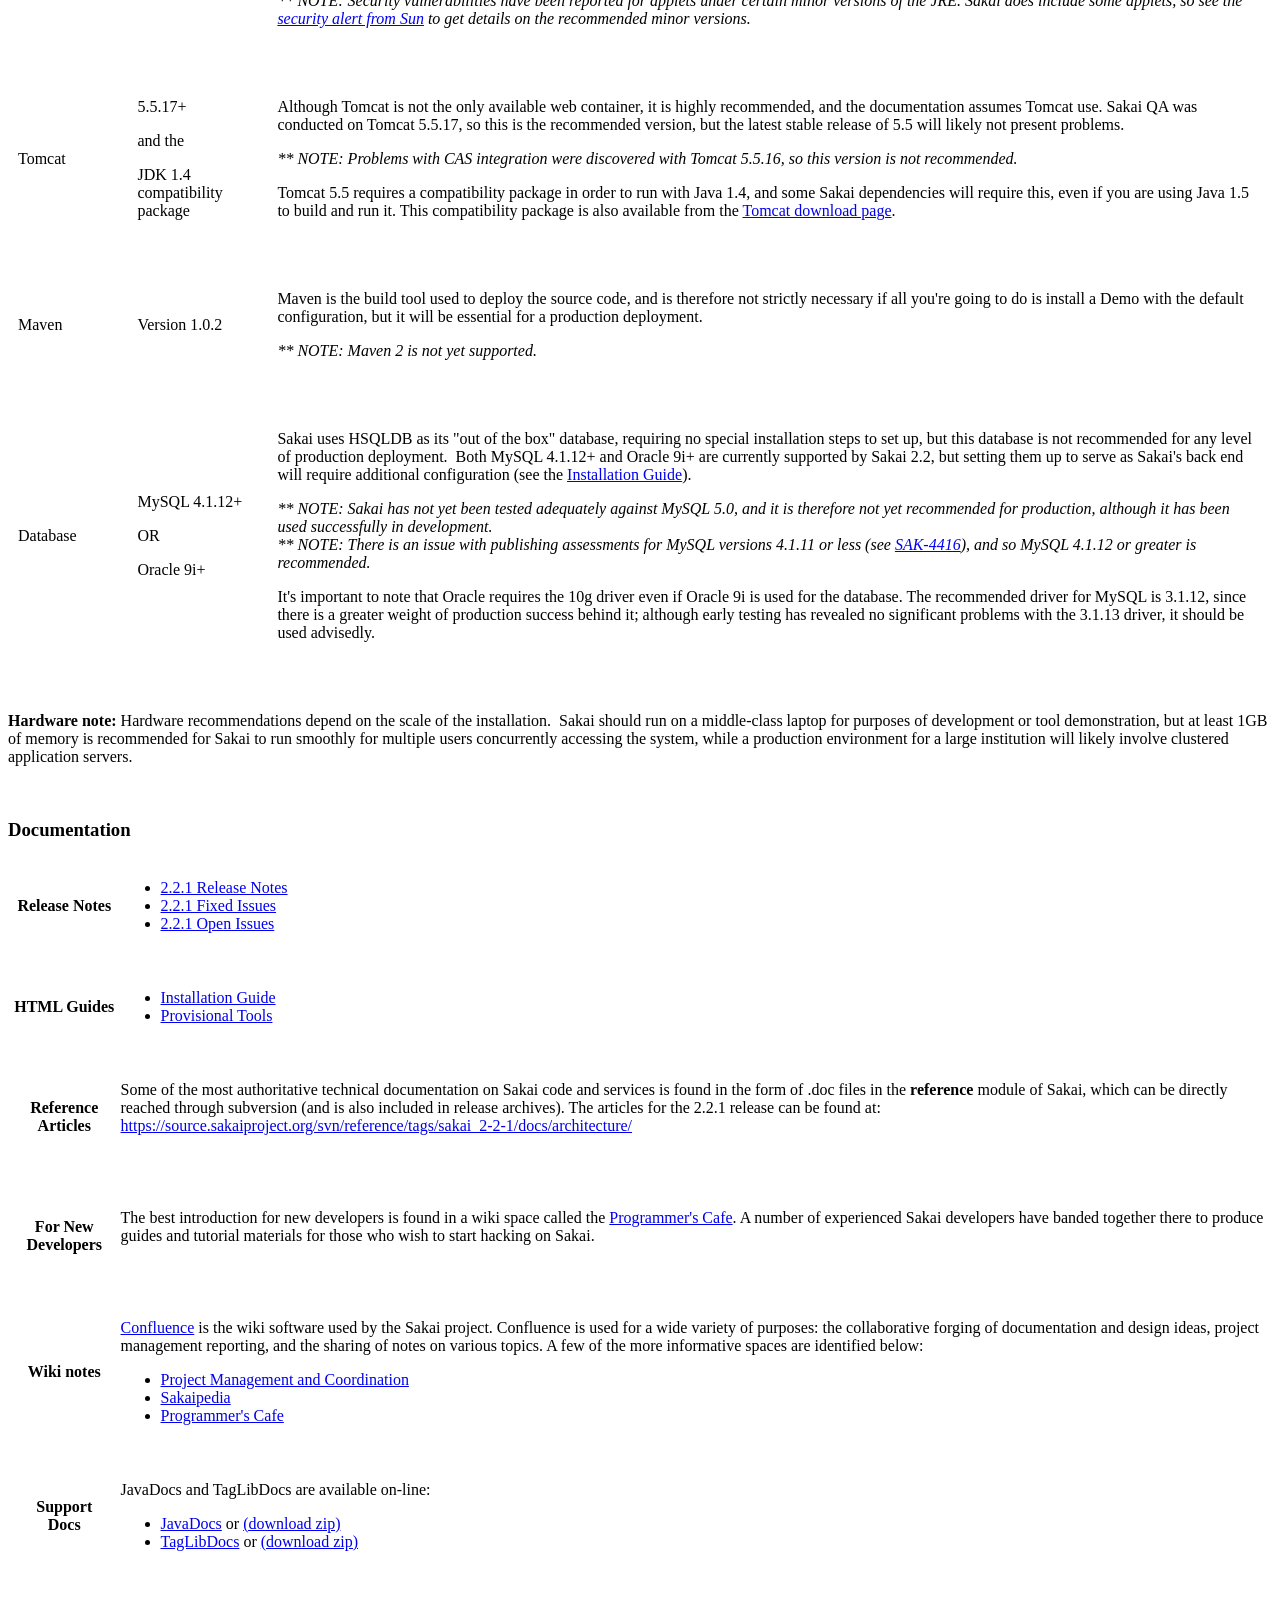
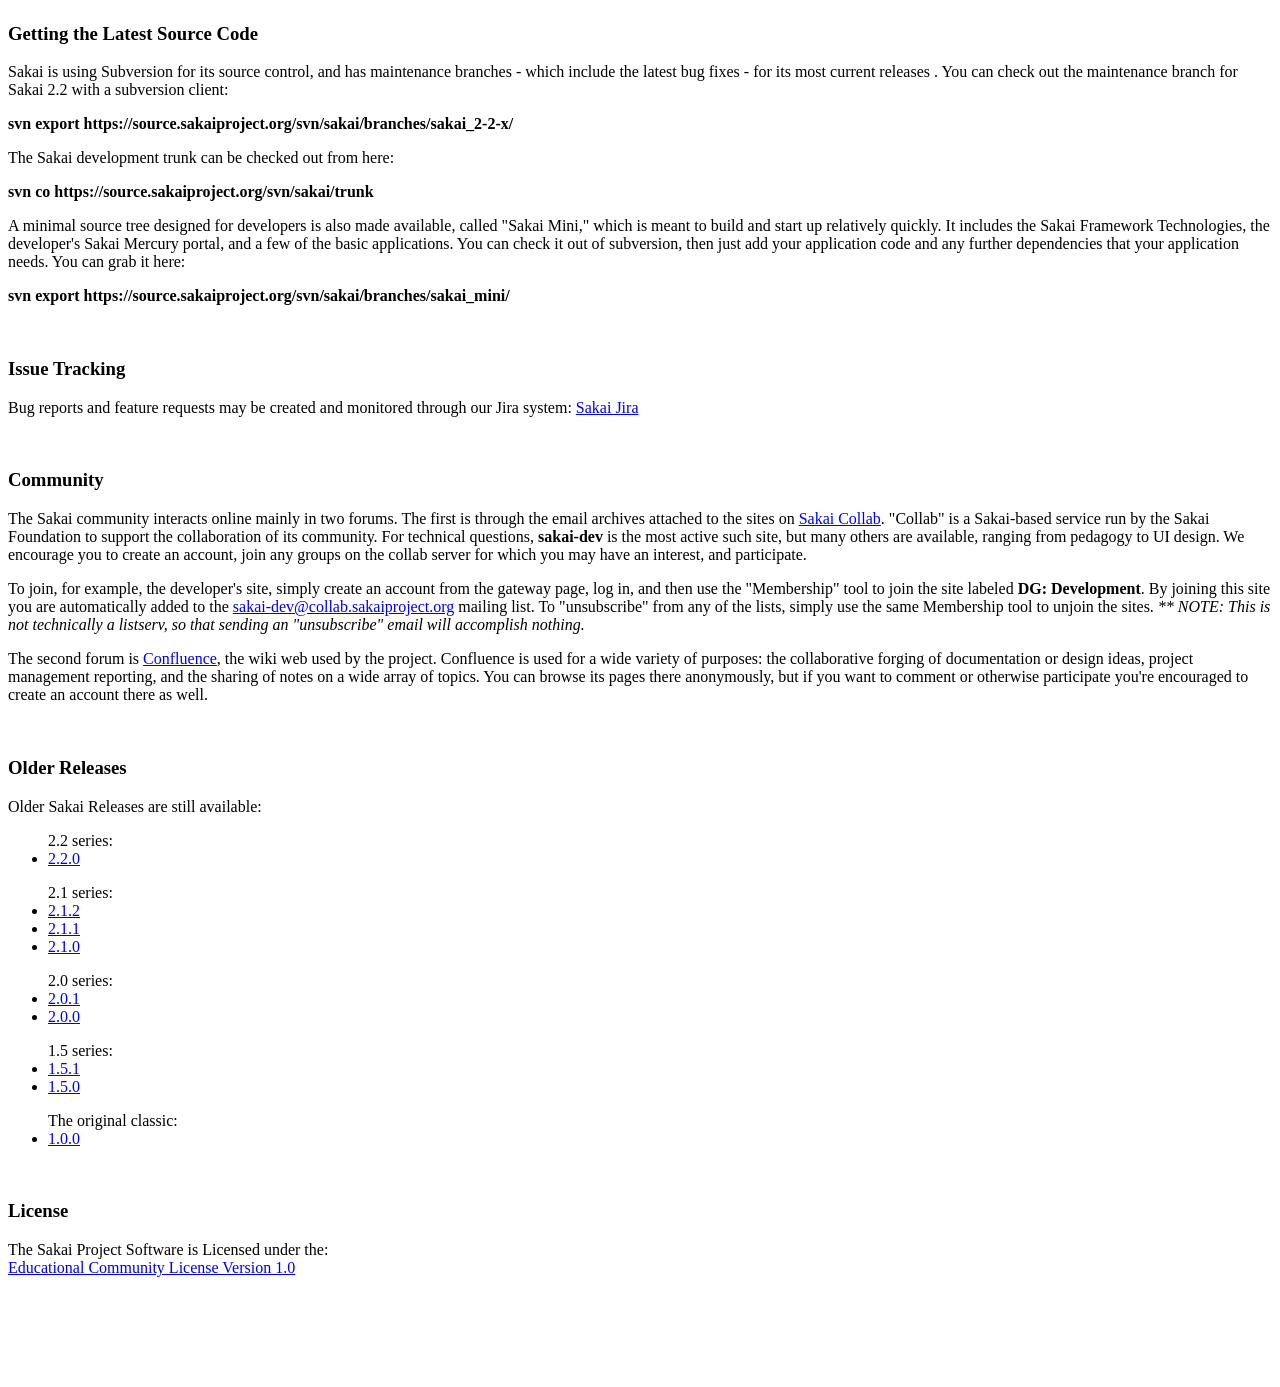
==== commit de517bbc: "Minor verbage edit. git-svn-id: https://source.sakaiproject.org/svn/reference/branches/sakai_2-2-1-w" ====
--- a/docs/releaseweb/index.html
+++ b/docs/releaseweb/index.html
@@ -78,7 +78,7 @@
 </tr>
 <tr>
 <th>Installer Package</th>
-	<td>Download, double-click and go.  Perfect for the quickest functionality demo of the basic product, or single faculty/researcher installations. (<i>NOTE:</i> This is the first release for which installer packages have been available.  Please use advisedly, and send any feedback to ...)
+	<td>Download, double-click and go.  Perfect for the quickest functionality demo of the basic product, or single faculty/researcher desktop installations. (<i>NOTE:</i> This is the first release for which installer packages have been available.  Please use advisedly, and send any feedback to ...)
 	</td>
 	<td>
 				  <img src="images/windows.jpg" align="center"><br/><a href="sakai_2-2-1/??">
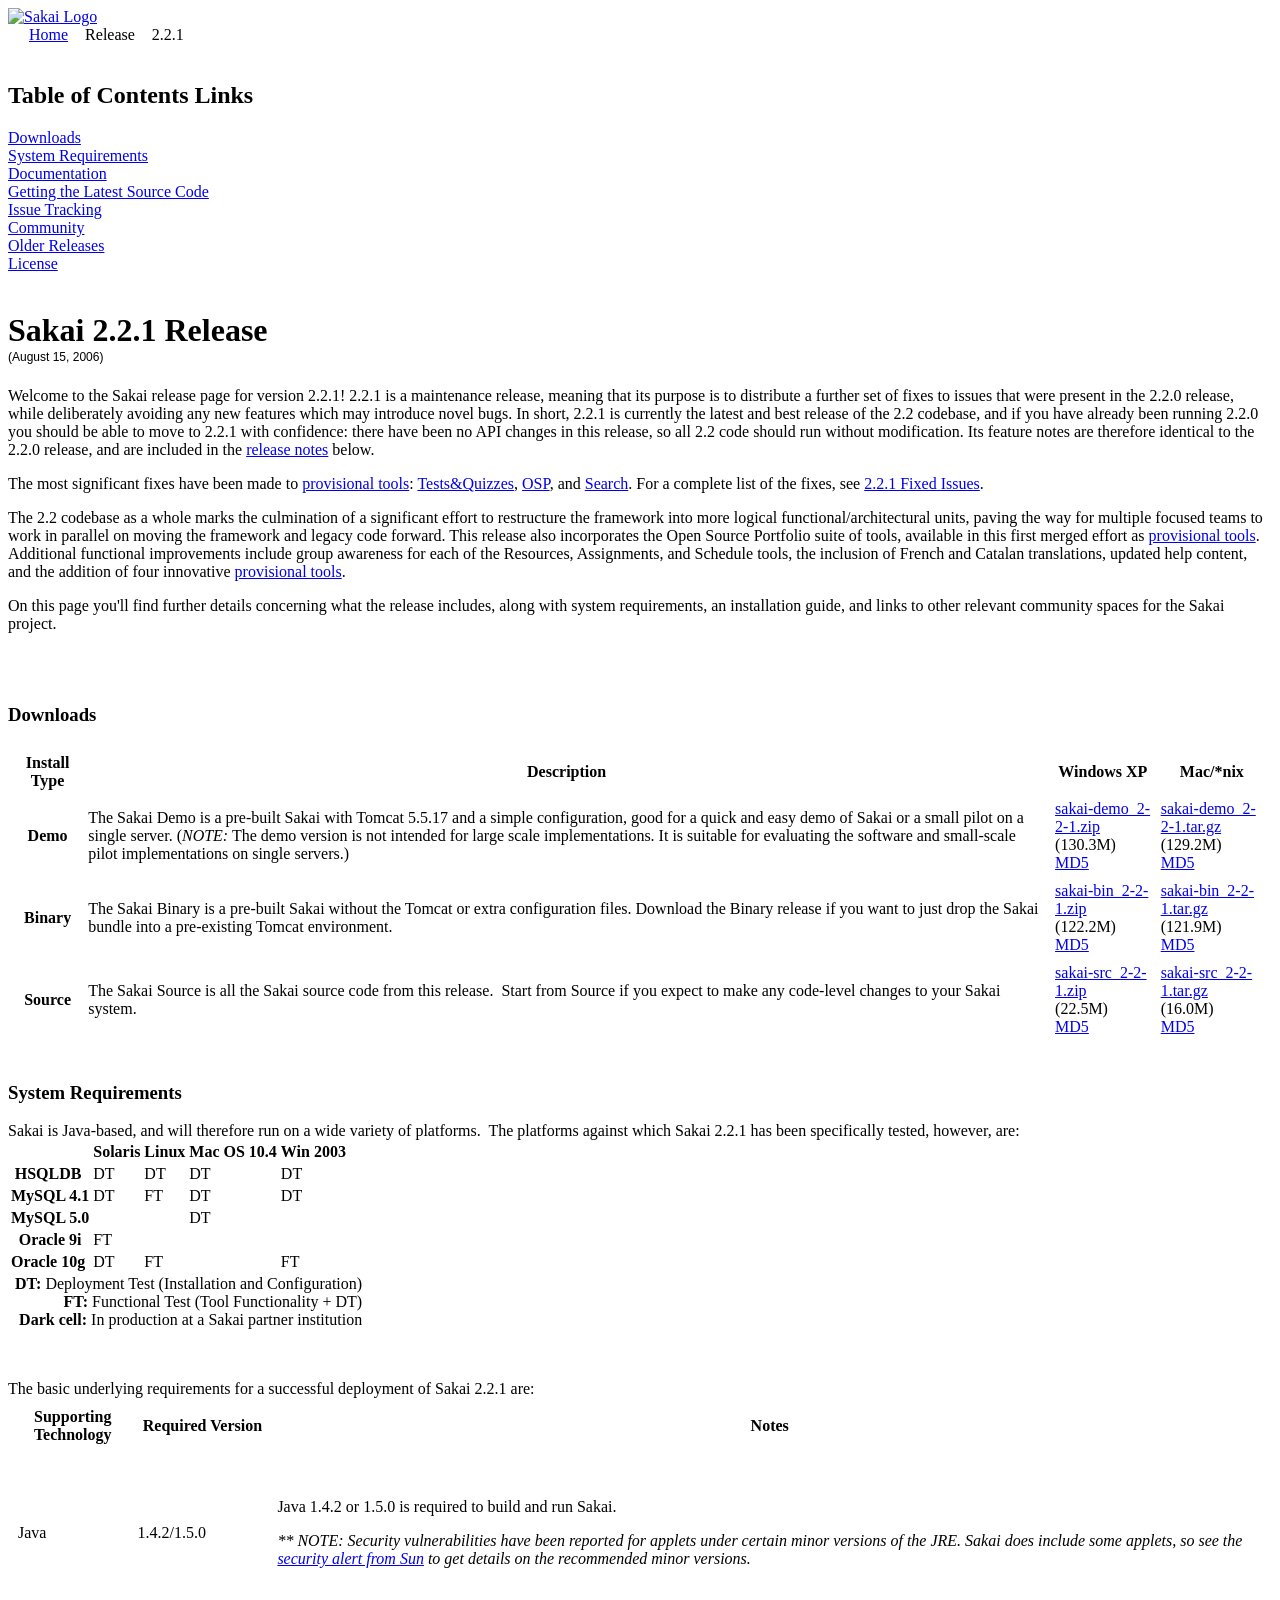
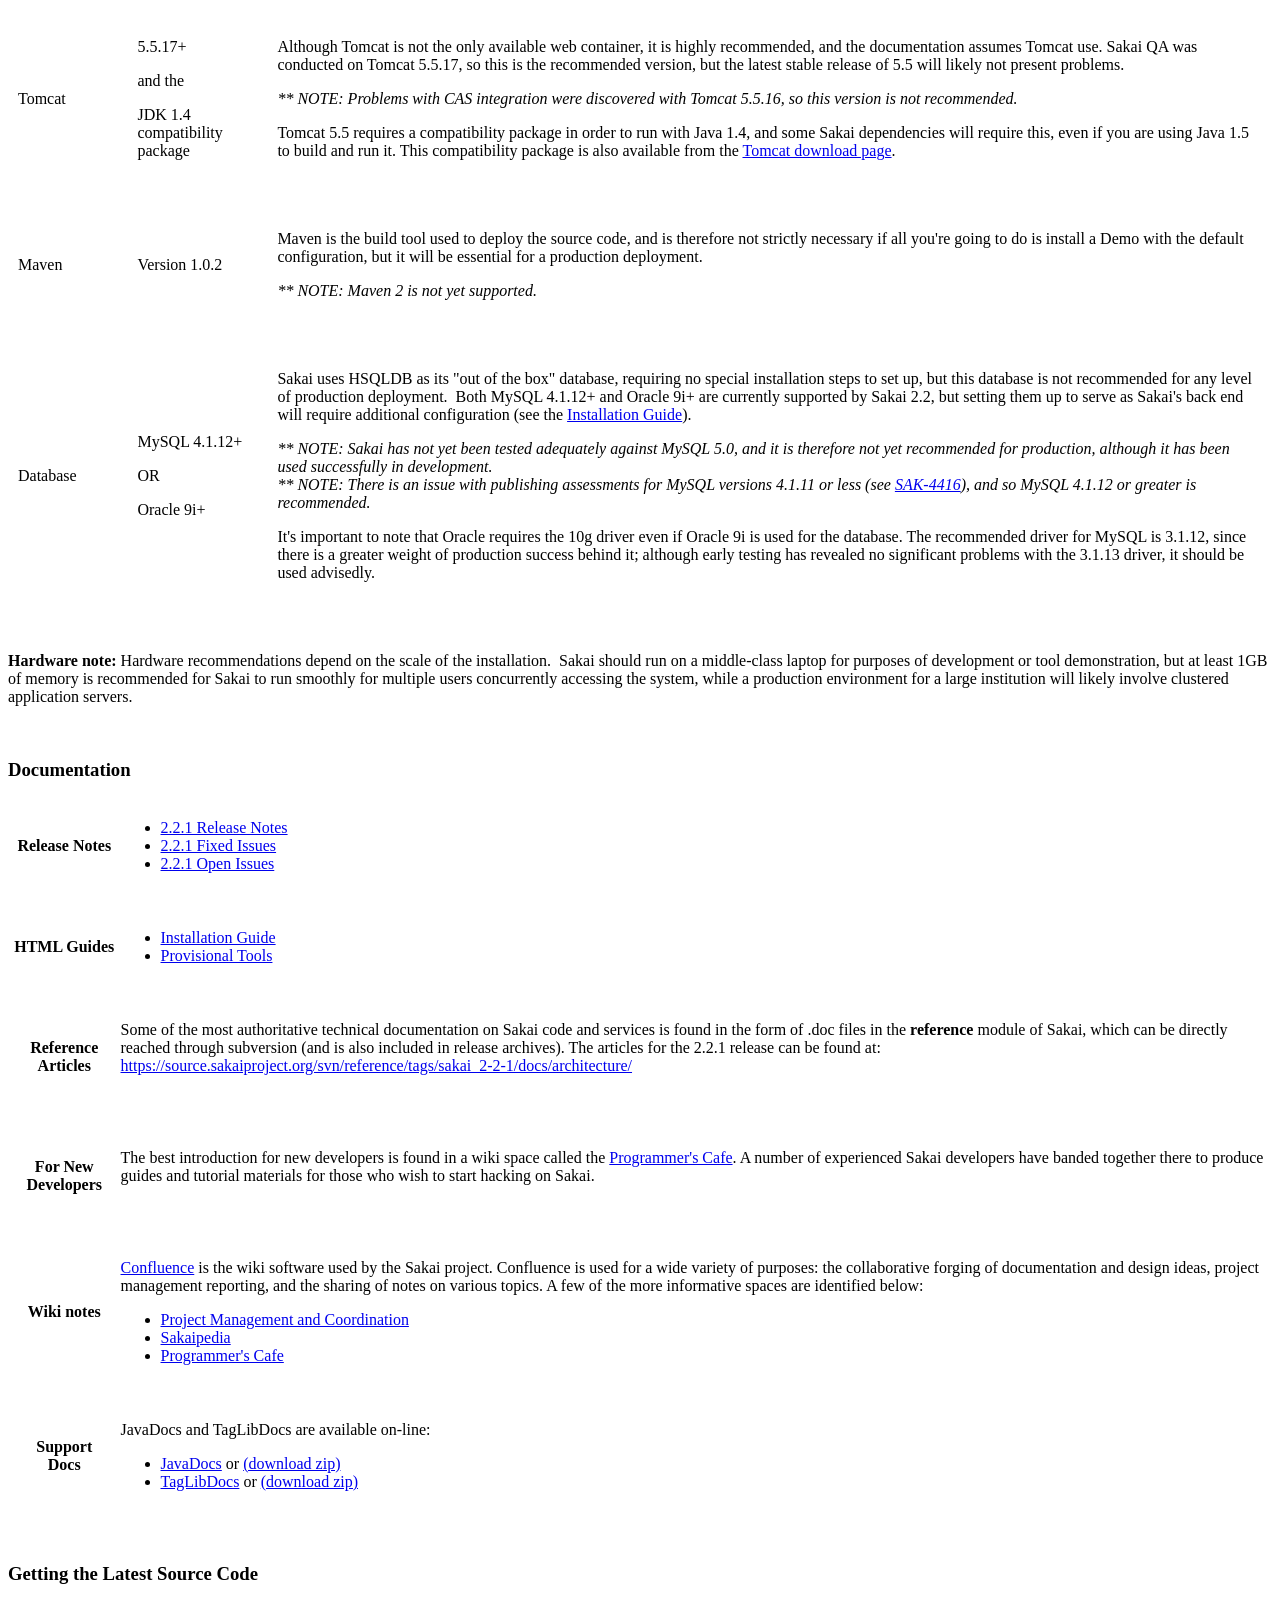
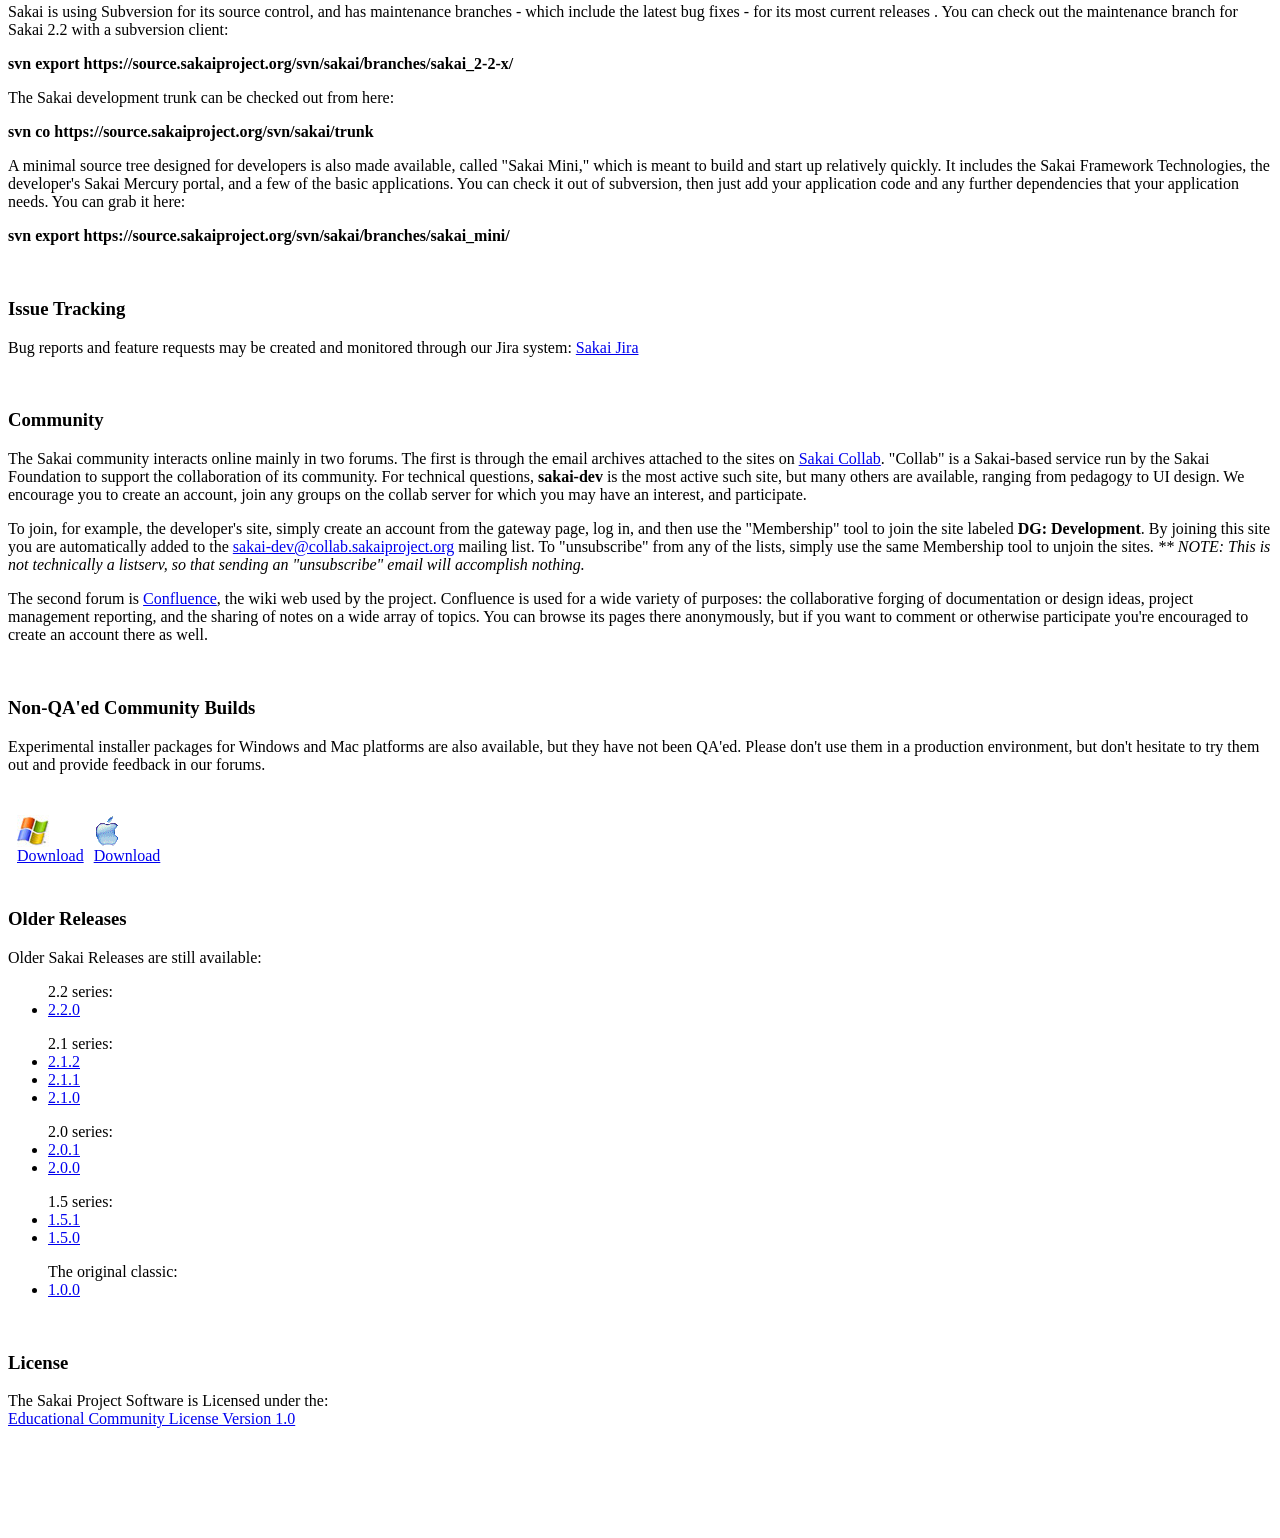
==== commit 2f9fd349: "Revamped the "community build" presentation. git-svn-id: https://source.sakaiproject.org/svn/referen" ====
--- a/docs/releaseweb/index.html
+++ b/docs/releaseweb/index.html
@@ -55,11 +55,11 @@
 <div class="pad">
 <h1>Sakai 2.2.1 Release<br/>
  <span style="font:	12px/1.4 Arial, Helvetica, sans-serif;">(August 15, 2006)</span></h1>
-<p>Welcome to the Sakai release page for version 2.2.1!  2.2.1 is a maintenance release, meaning that its focused purpose is to distribute further fixes to issues that were present in the 2.2.0 release, and 2.2.1 does not include any new features which may introduce novel bugs.  In short, 2.2.1 is currently the latest and best release of the 2.2 codebase, and if you have already been running 2.2.0 you should be able to deploy 2.2.1 with confidence: its changes will not break your skins, providers, or other ordinary customizations.  Its feature notes are identical to the 2.2.0 release, and are included in the <a href="release-notes.html">release notes</a> below.</p>
+<p>Welcome to the Sakai release page for version 2.2.1!  2.2.1 is a maintenance release, meaning that its purpose is to distribute a further set of fixes to issues that were present in the 2.2.0 release, while deliberately avoiding any new features which may introduce novel bugs.  In short, 2.2.1 is currently the latest and best release of the 2.2 codebase, and if you have already been running 2.2.0 you should be able to move to 2.2.1 with confidence: there have been no API changes in this release, so all 2.2 code should run without modification.  Its feature notes are therefore identical to the 2.2.0 release, and are included in the <a href="release-notes.html">release notes</a> below.</p>
 
 <p>The most significant fixes have been made to <a href="provisional.html">provisional tools</a>: <a href="provisional.html#samigo">Tests&Quizzes</a>, <a href="provisional.html#osp">OSP</a>, and <a href="provisional.html#search">Search</a>.  For a complete list of the fixes, see <a href="fixed-issues.html">2.2.1 Fixed Issues</a>.</p>
 
-<p>The 2.2 codebase in general marks the culmination of a significant effort to restructure the framework into more logical
+<p>The 2.2 codebase as a whole marks the culmination of a significant effort to restructure the framework into more logical
 functional/architectural units, paving the way for multiple focused teams to work in parallel on moving the framework and legacy code forward.  This release also incorporates the Open Source Portfolio suite of tools, available in this first merged effort as <a href="provisional.html">provisional tools</a>.  Additional functional improvements include group awareness for each of the Resources, Assignments, and Schedule tools, the inclusion of French and Catalan translations, updated help content, and the addition of four innovative <a href="provisional.html">provisional tools</a>.</p>
 
 <p>On this page you'll find further details concerning what the release includes, along with system requirements, an installation guide, and links to other relevant community spaces for the Sakai project.</p>
@@ -75,23 +75,6 @@
 <th>Description</th>
 <th>Windows XP</th>
 <th>Mac/*nix</th>
-</tr>
-<tr>
-<th>Installer Package</th>
-	<td>Download, double-click and go.  Perfect for the quickest functionality demo of the basic product, or single faculty/researcher desktop installations. (<i>NOTE:</i> This is the first release for which installer packages have been available.  Please use advisedly, and send any feedback to ...)
-	</td>
-	<td>
-				  <img src="images/windows.jpg" align="center"><br/><a href="sakai_2-2-1/??">
-				  Download</a><br />
-				(?M)<br/>
-	</td>
-	<td>
-				  <img src="images/apple.gif" align="center"><br/>
-				  <a href="sakai_2-2-1/?">
-				  Download</a>
-				  <br />
-					(?M) <br/>
-	</td>
 </tr>
 	<th>Demo</th>
 	<td>The Sakai Demo is a pre-built Sakai with Tomcat 5.5.17 and a simple
@@ -392,6 +375,29 @@
  <p>The second forum is <a href="http://bugs.sakaiproject.org/confluence">Confluence</a>, the wiki web used by the project.  Confluence is used for a wide variety of purposes: the collaborative forging of documentation or design ideas, project management reporting, and the sharing of notes on a wide array of topics.  You can browse its pages there anonymously, but if you want to comment or otherwise participate you're encouraged to create an account there as well.</p>
 <p>&nbsp;</p>
 
+<a name="contribbuilds" />
+<h3>Non-QA'ed Community Builds</h3>
+<p>Experimental installer packages for Windows and Mac platforms are also available, but they have not been QA'ed.  Please don't use them in a production environment, but don't hesitate to try them out and provide feedback in our forums.</p>
+
+<table cellspacing="8">
+   <tbody>
+   <tr>
+           <td><p>
+
+            <img src="images/windows.jpg" align="center"><br/><a href="sakai_2-2-1/??">
+				  Download</a></p>
+
+            </td>
+            <td><p>
+            <img src="images/apple.gif" align="center"><br/>
+							  <a href="sakai_2-2-1/?">
+							  Download</a>
+
+            </p>
+    </tr>
+   </tbody>
+</table>
+
 <a name="releases"></a>
 <h3>Older Releases</h3>
  Older Sakai Releases are still available:
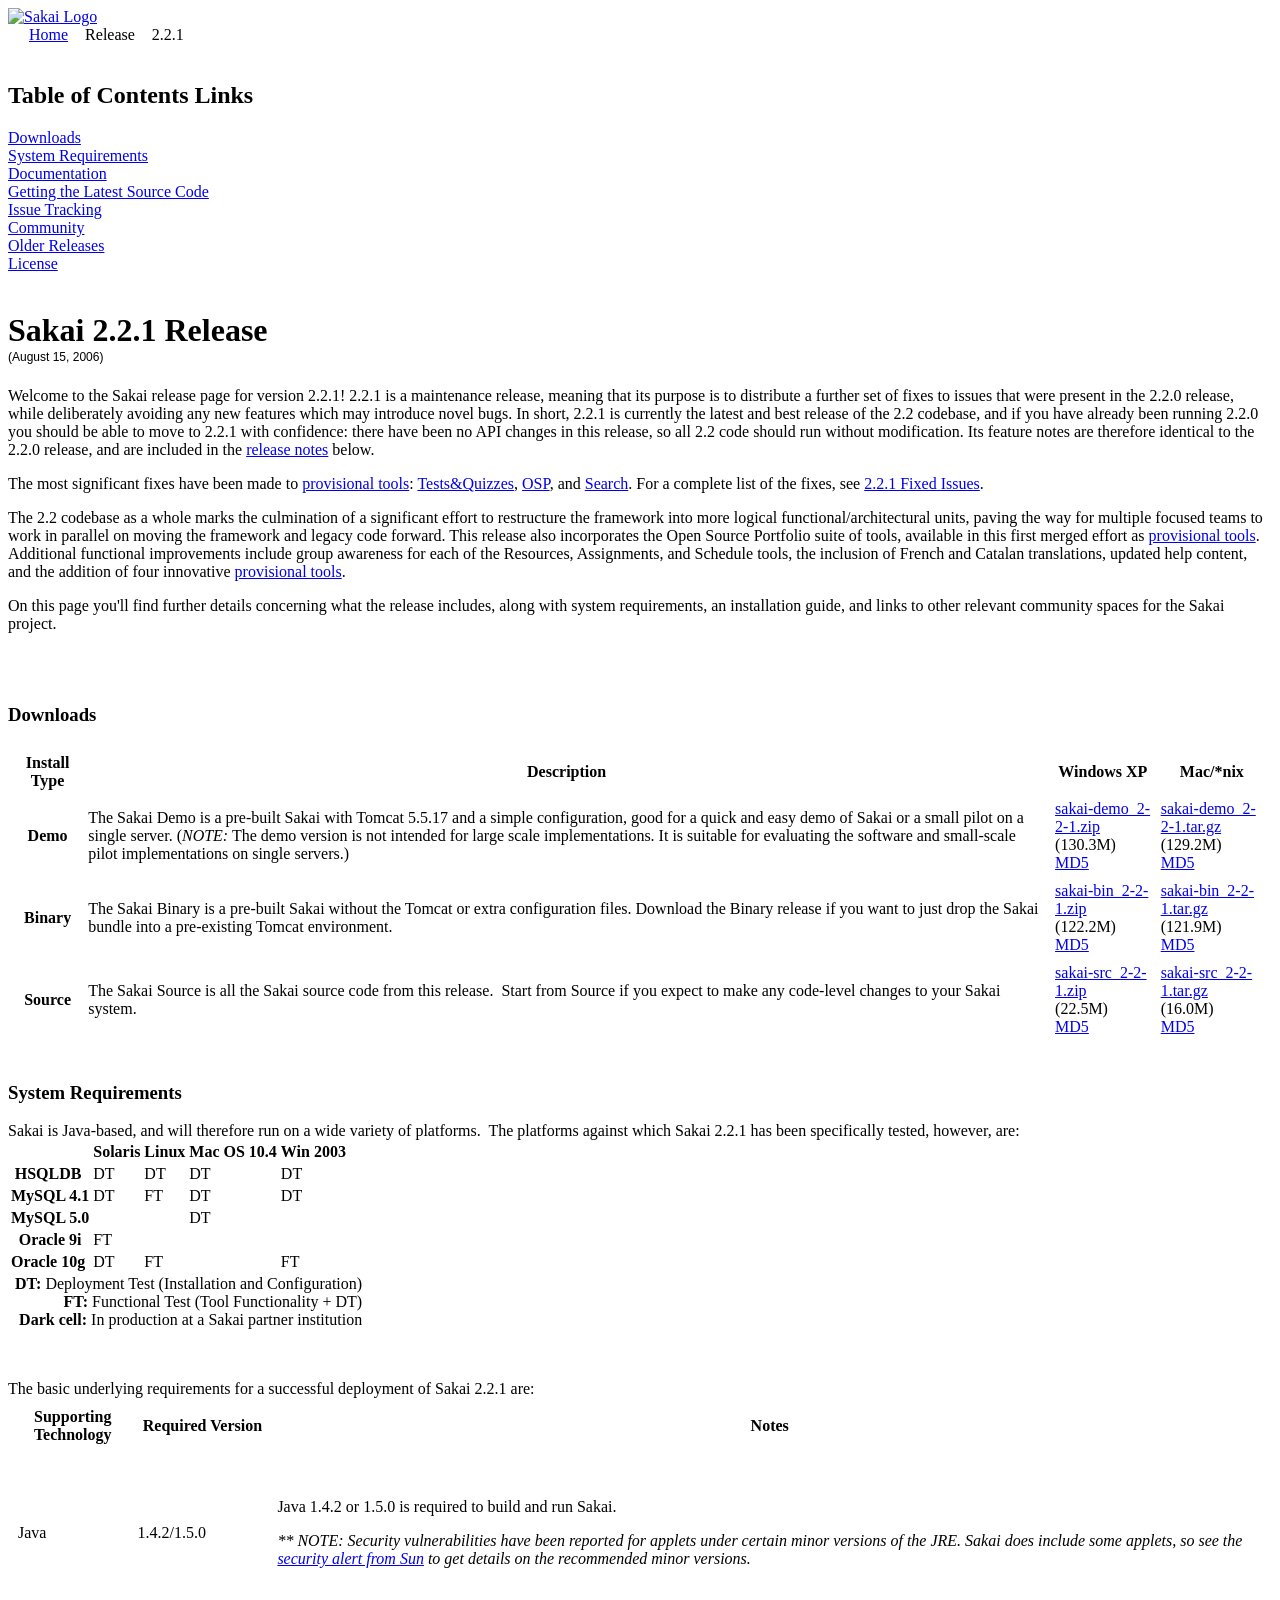
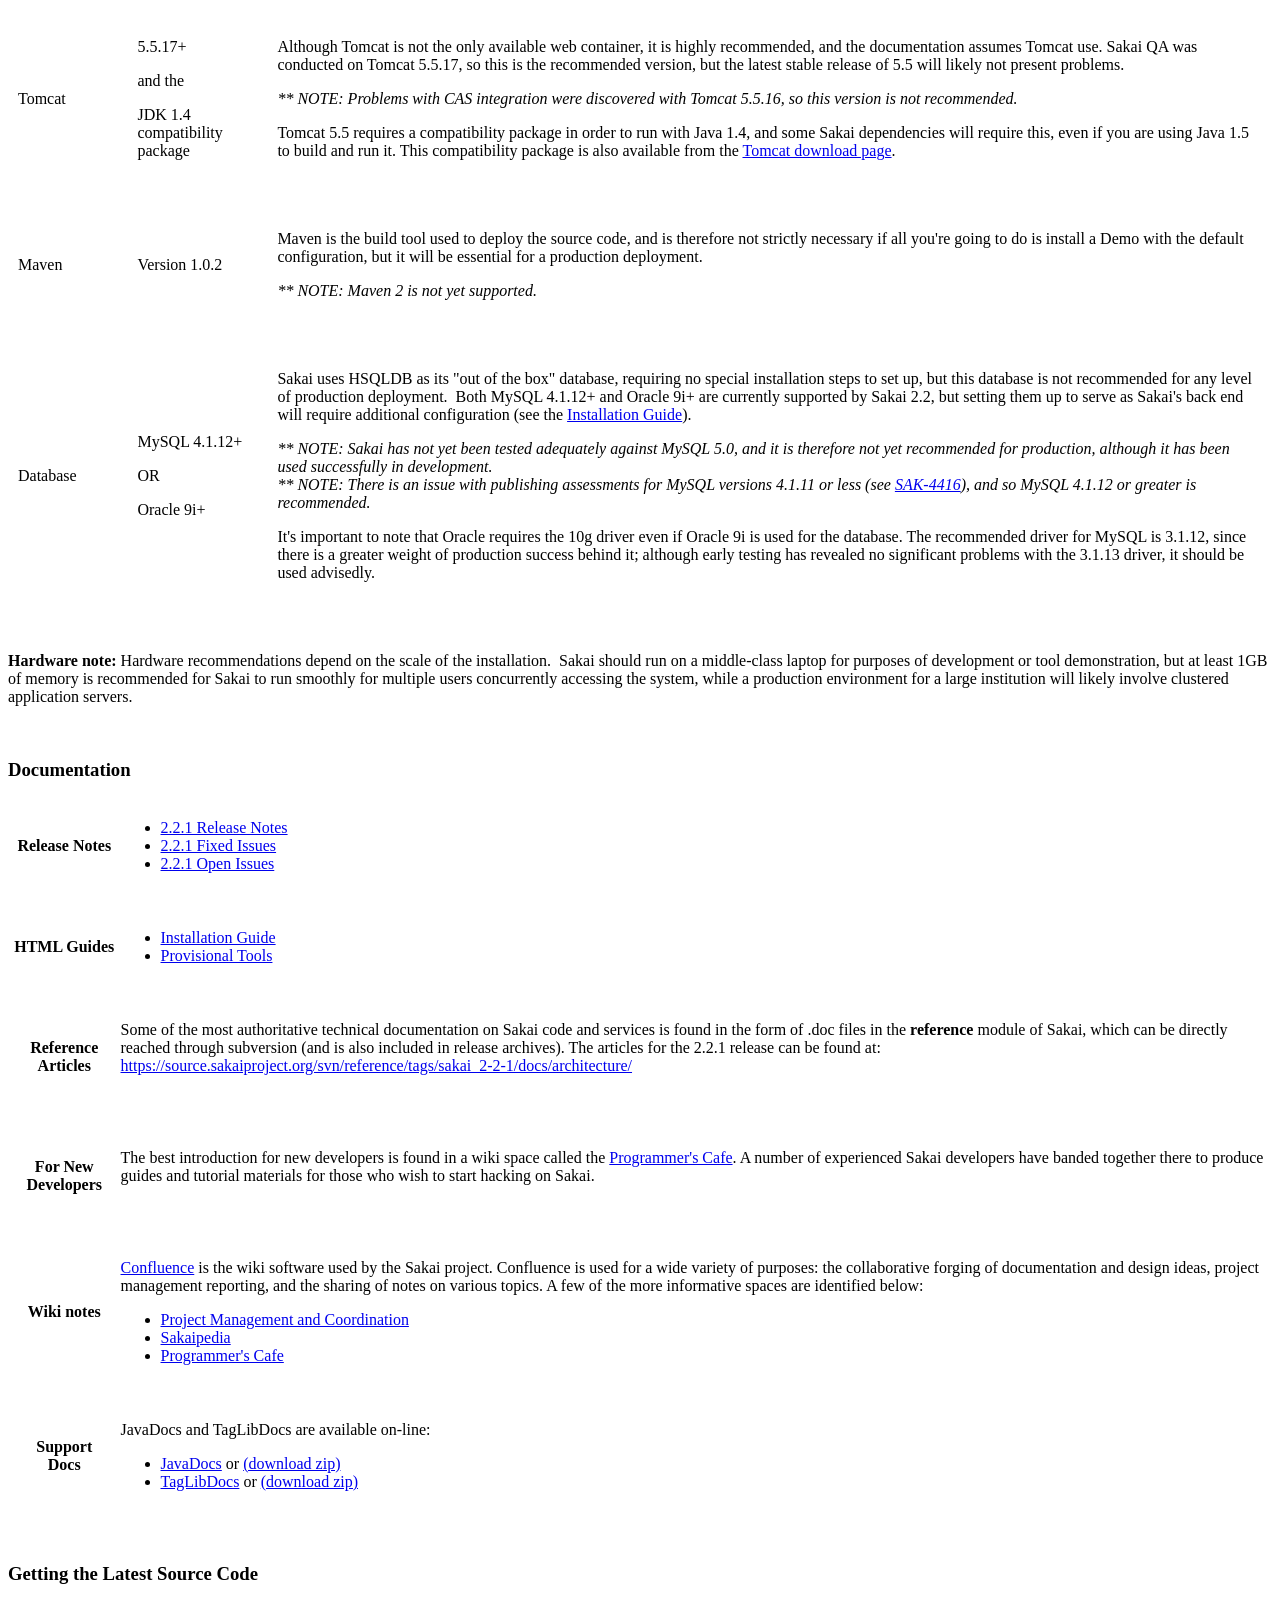
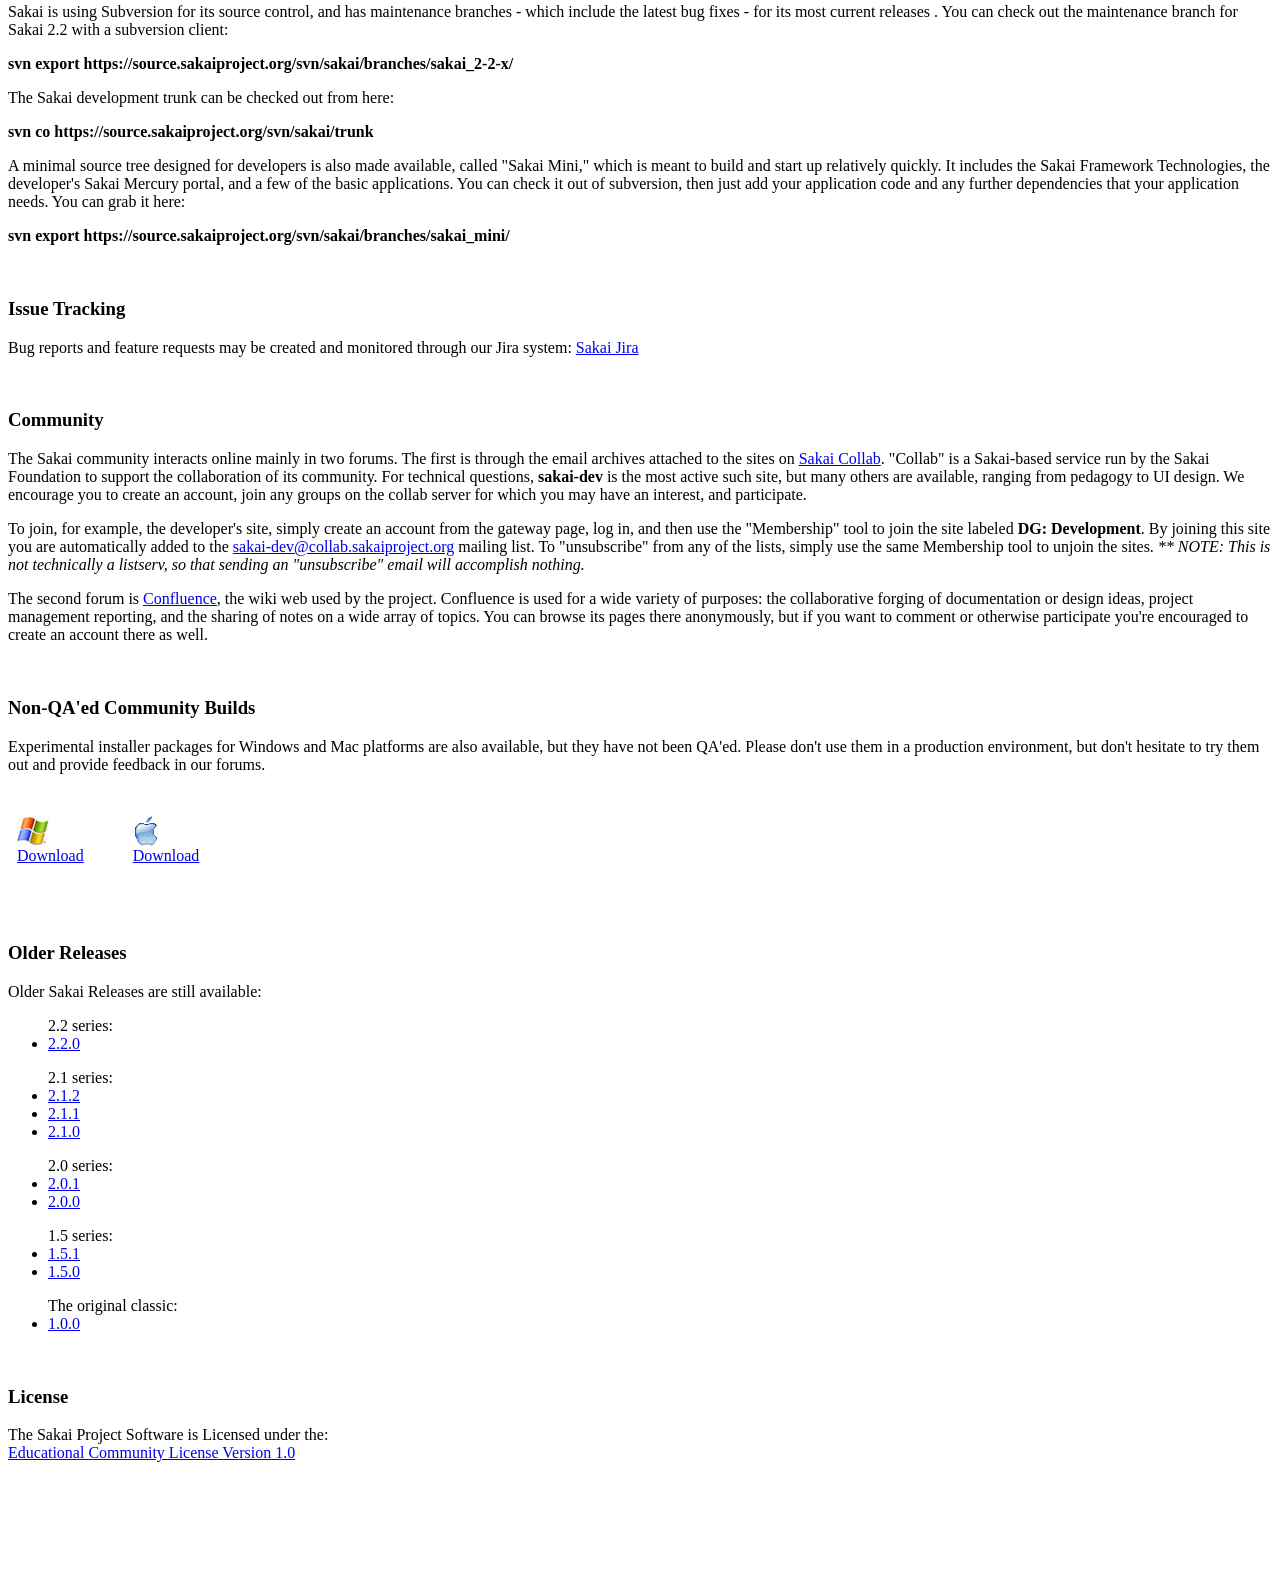
==== commit 7792b4df: "Formatting tweaks. git-svn-id: https://source.sakaiproject.org/svn/reference/branches/sakai_2-2-1-wo" ====
--- a/docs/releaseweb/index.html
+++ b/docs/releaseweb/index.html
@@ -388,7 +388,7 @@
 				  Download</a></p>
 
             </td>
-            <td><p>
+            <td style="padding-left:40px"><p>
             <img src="images/apple.gif" align="center"><br/>
 							  <a href="sakai_2-2-1/?">
 							  Download</a>
@@ -397,6 +397,7 @@
     </tr>
    </tbody>
 </table>
+<p>&nbsp;</p>
 
 <a name="releases"></a>
 <h3>Older Releases</h3>
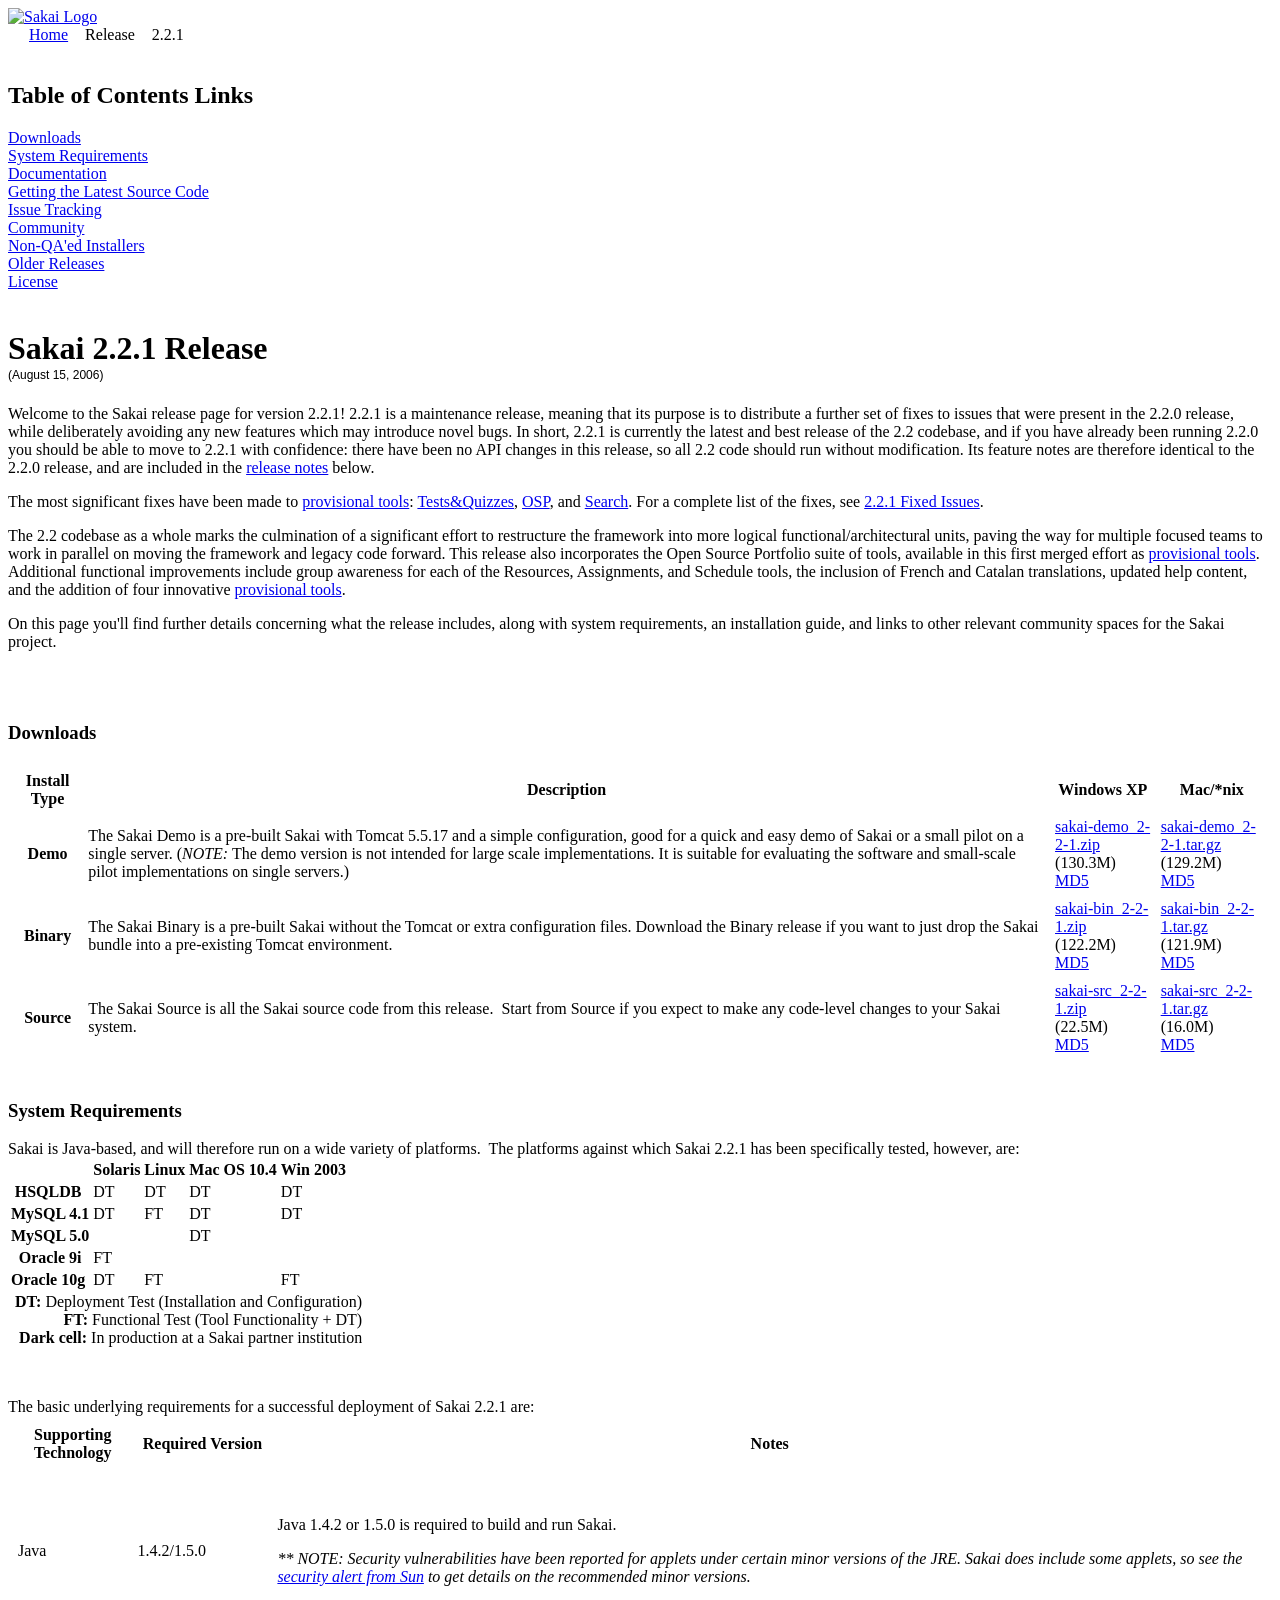
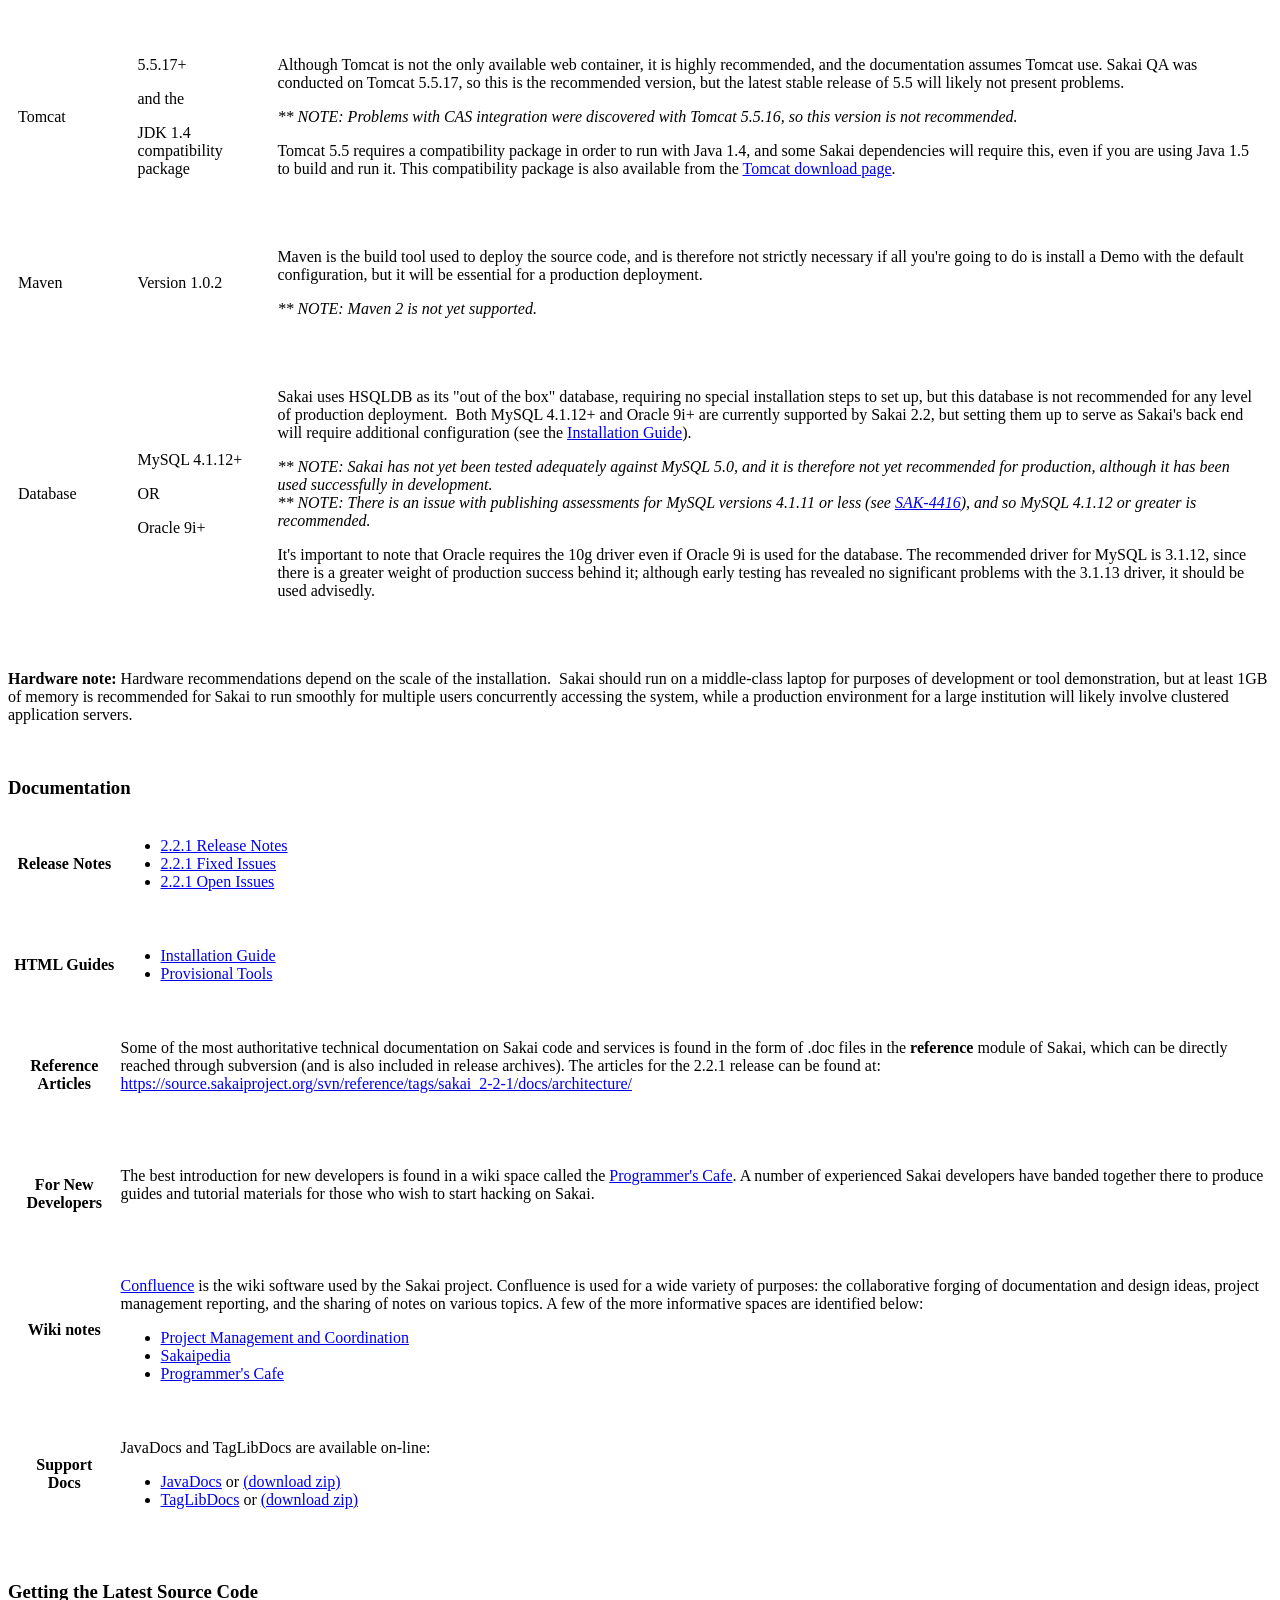
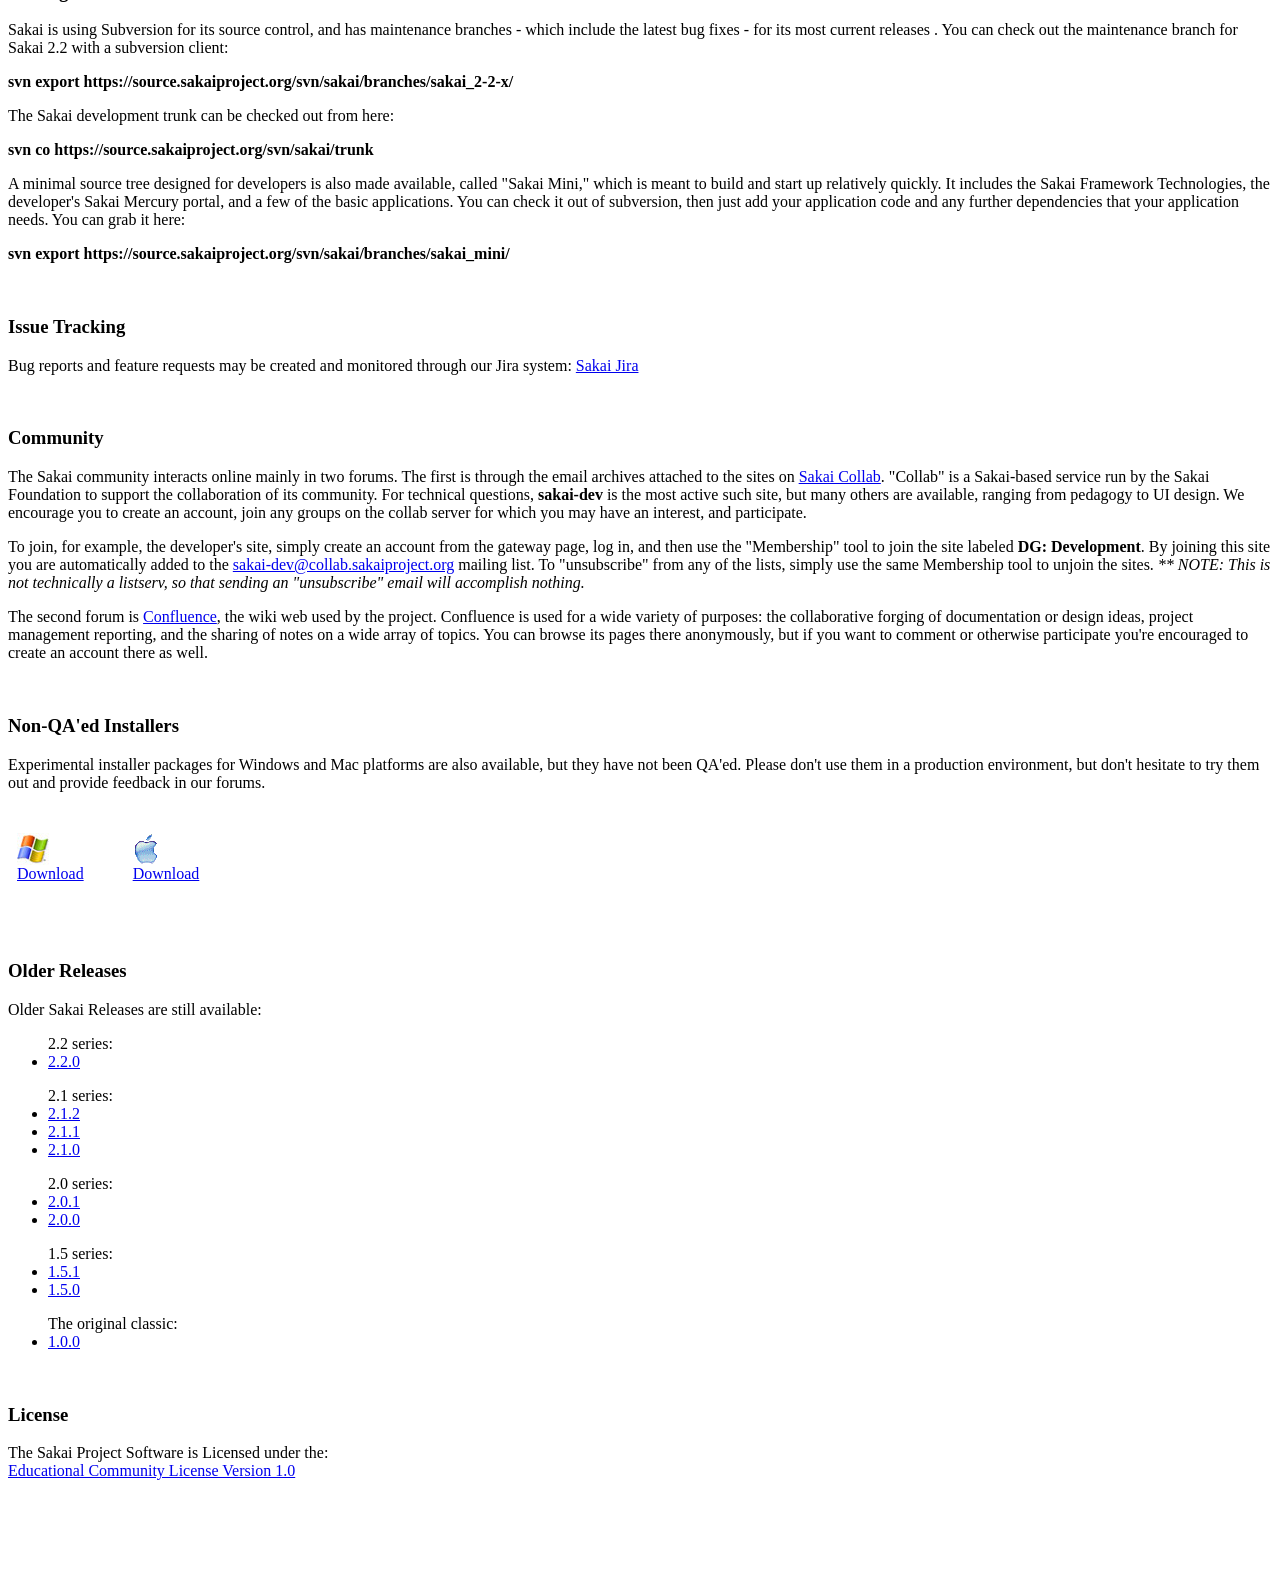
==== commit 3c66eb9d: "Added Non-QA'ed installers to TOC menu. git-svn-id: https://source.sakaiproject.org/svn/reference/br" ====
--- a/docs/releaseweb/index.html
+++ b/docs/releaseweb/index.html
@@ -41,6 +41,7 @@
   <a href="#latest">Getting the Latest Source Code</a><br />
   <a href="#issues">Issue Tracking</a><br />
   <a href="#community">Community</a><br />
+  <a href="#installers">Non-QA'ed Installers</a><br />
   <a href="#releases">Older Releases</a><br />
   <a href="#license">License</a><br />
   &nbsp;
@@ -375,8 +376,8 @@
  <p>The second forum is <a href="http://bugs.sakaiproject.org/confluence">Confluence</a>, the wiki web used by the project.  Confluence is used for a wide variety of purposes: the collaborative forging of documentation or design ideas, project management reporting, and the sharing of notes on a wide array of topics.  You can browse its pages there anonymously, but if you want to comment or otherwise participate you're encouraged to create an account there as well.</p>
 <p>&nbsp;</p>
 
-<a name="contribbuilds" />
-<h3>Non-QA'ed Community Builds</h3>
+<a name="installers"></a>
+<h3>Non-QA'ed Installers</h3>
 <p>Experimental installer packages for Windows and Mac platforms are also available, but they have not been QA'ed.  Please don't use them in a production environment, but don't hesitate to try them out and provide feedback in our forums.</p>
 
 <table cellspacing="8">
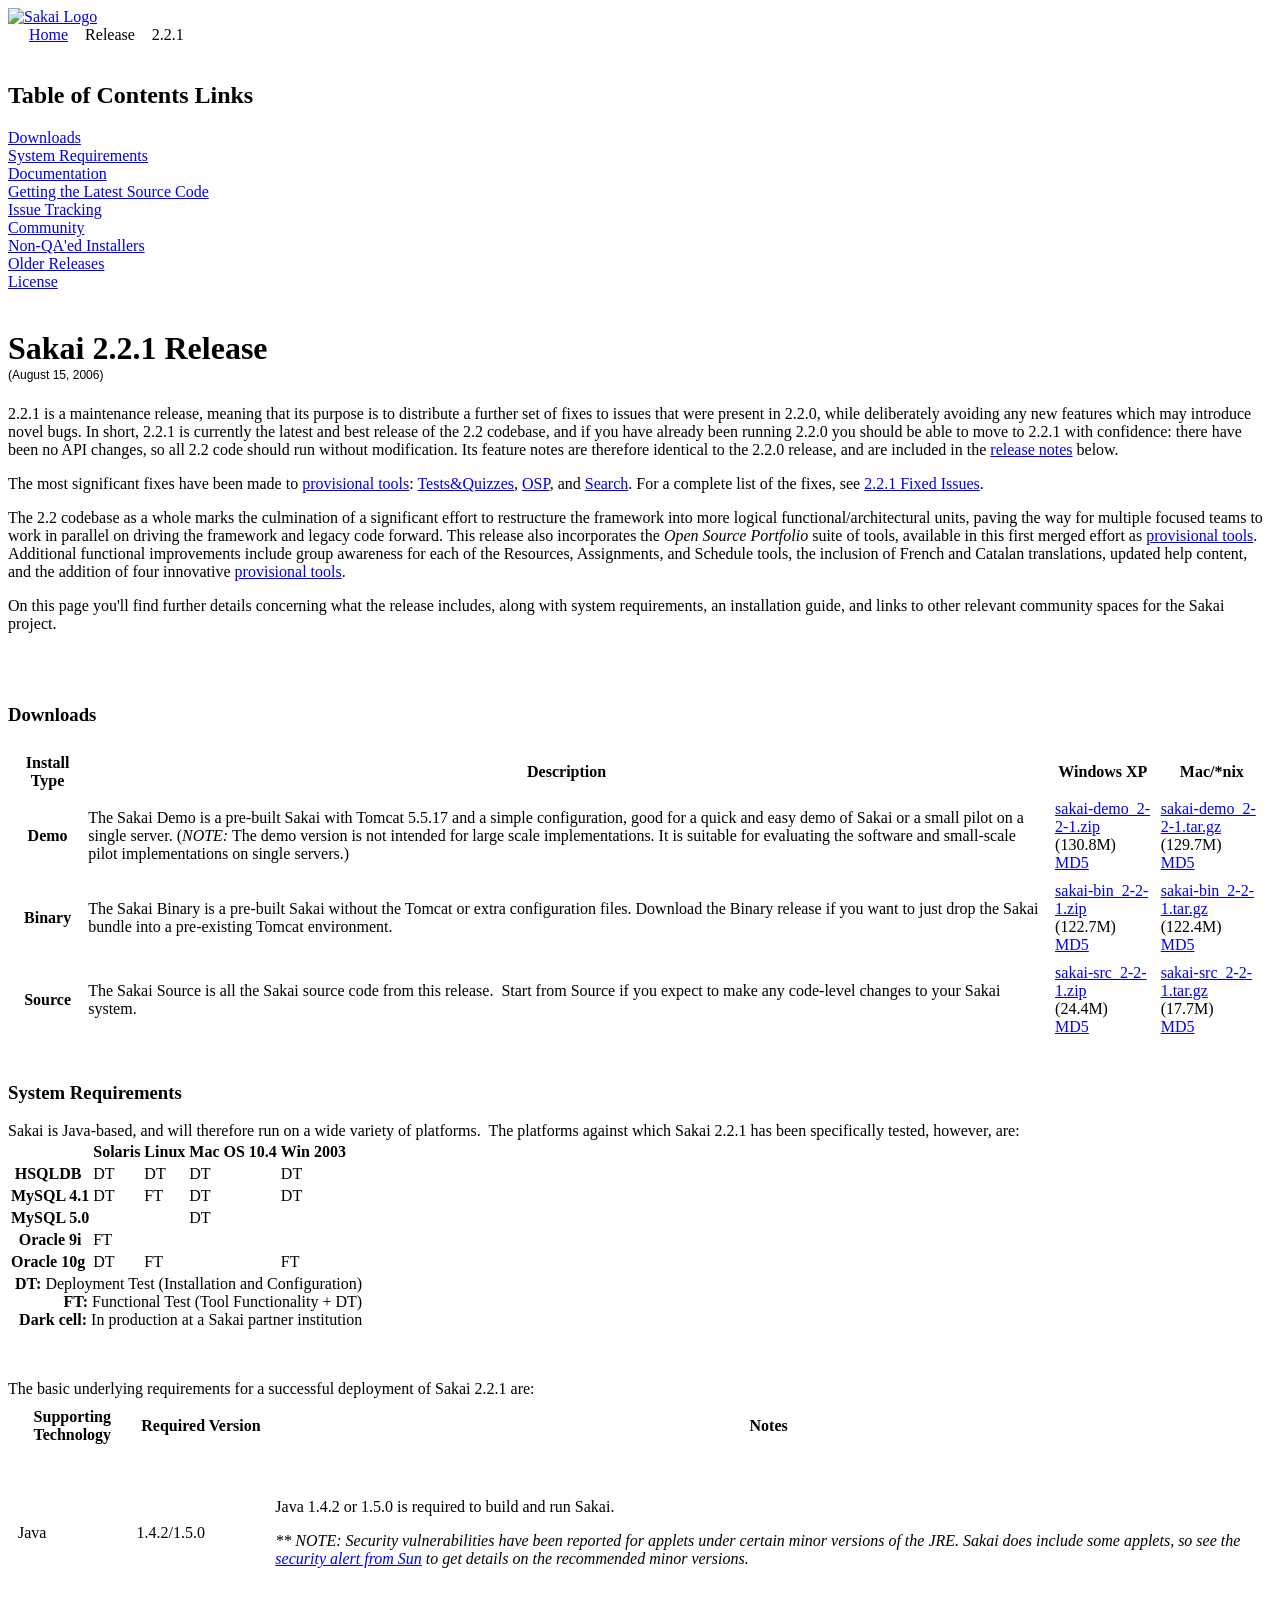
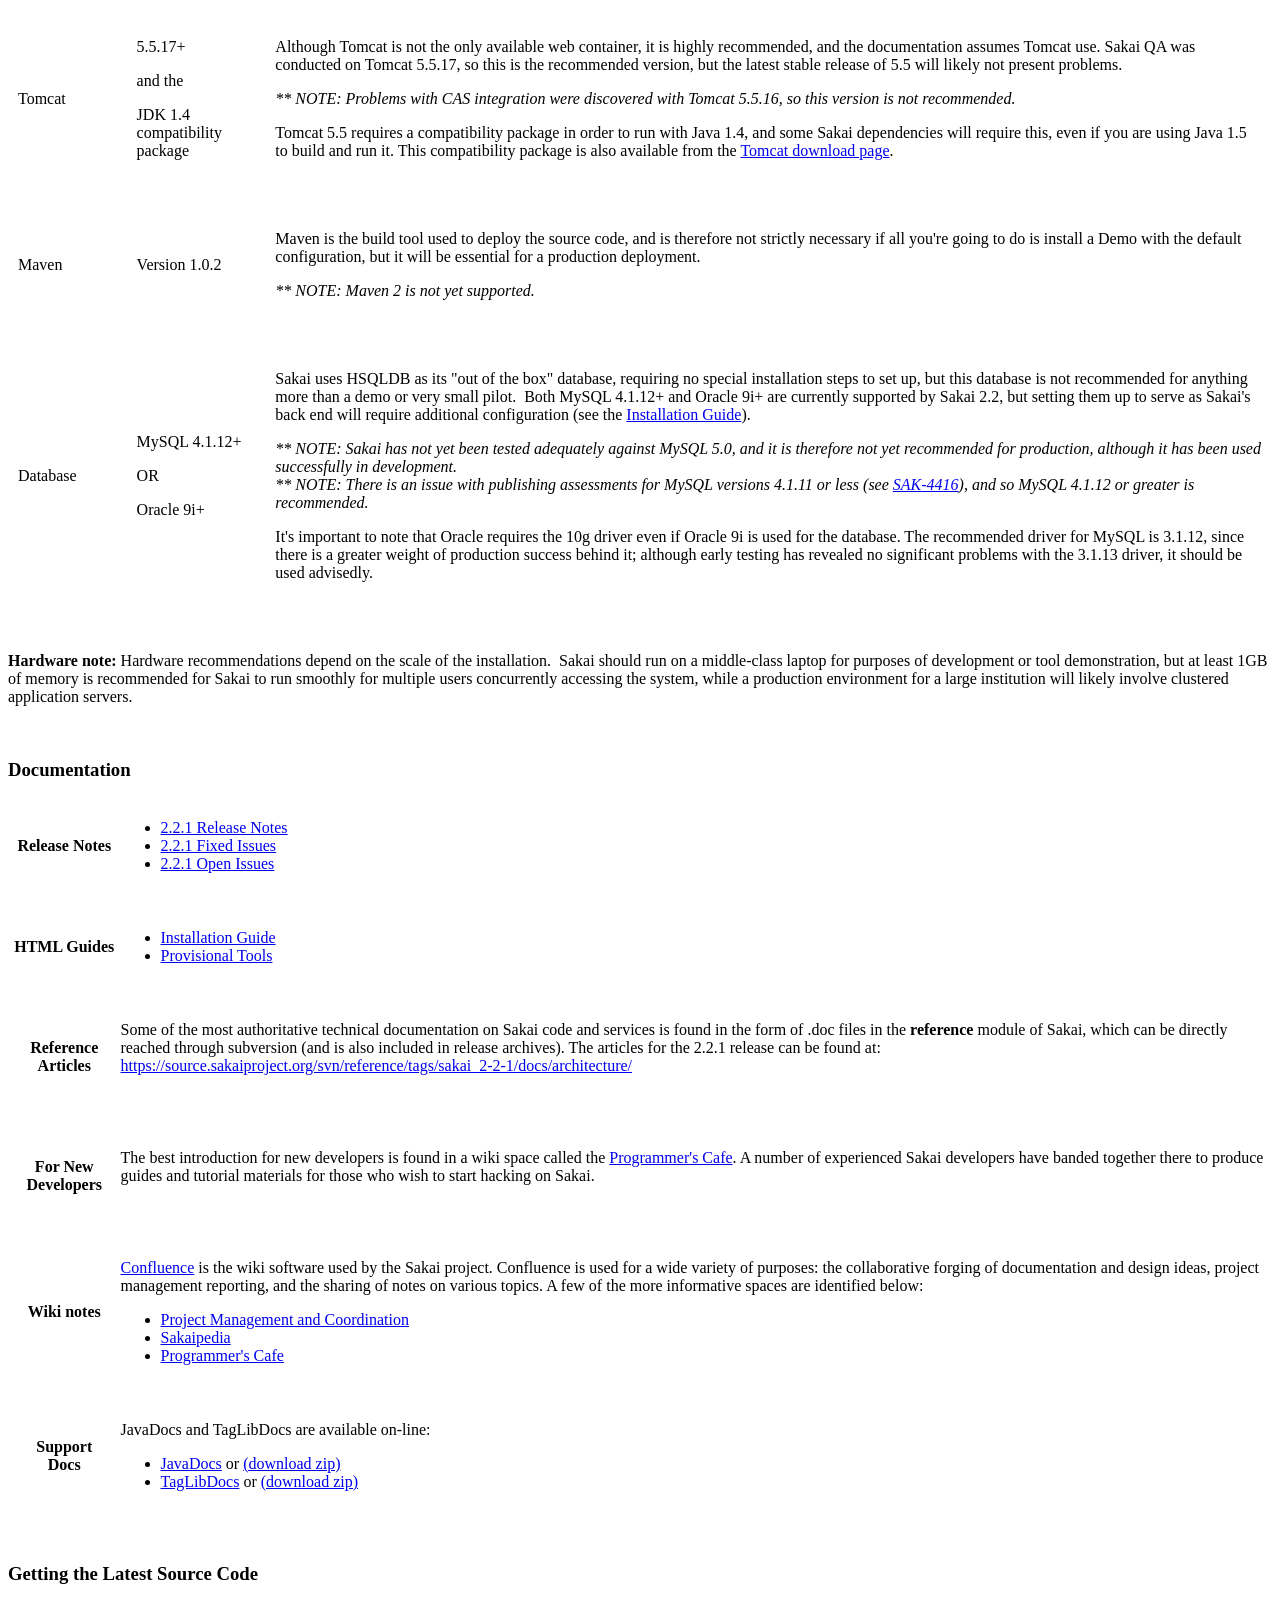
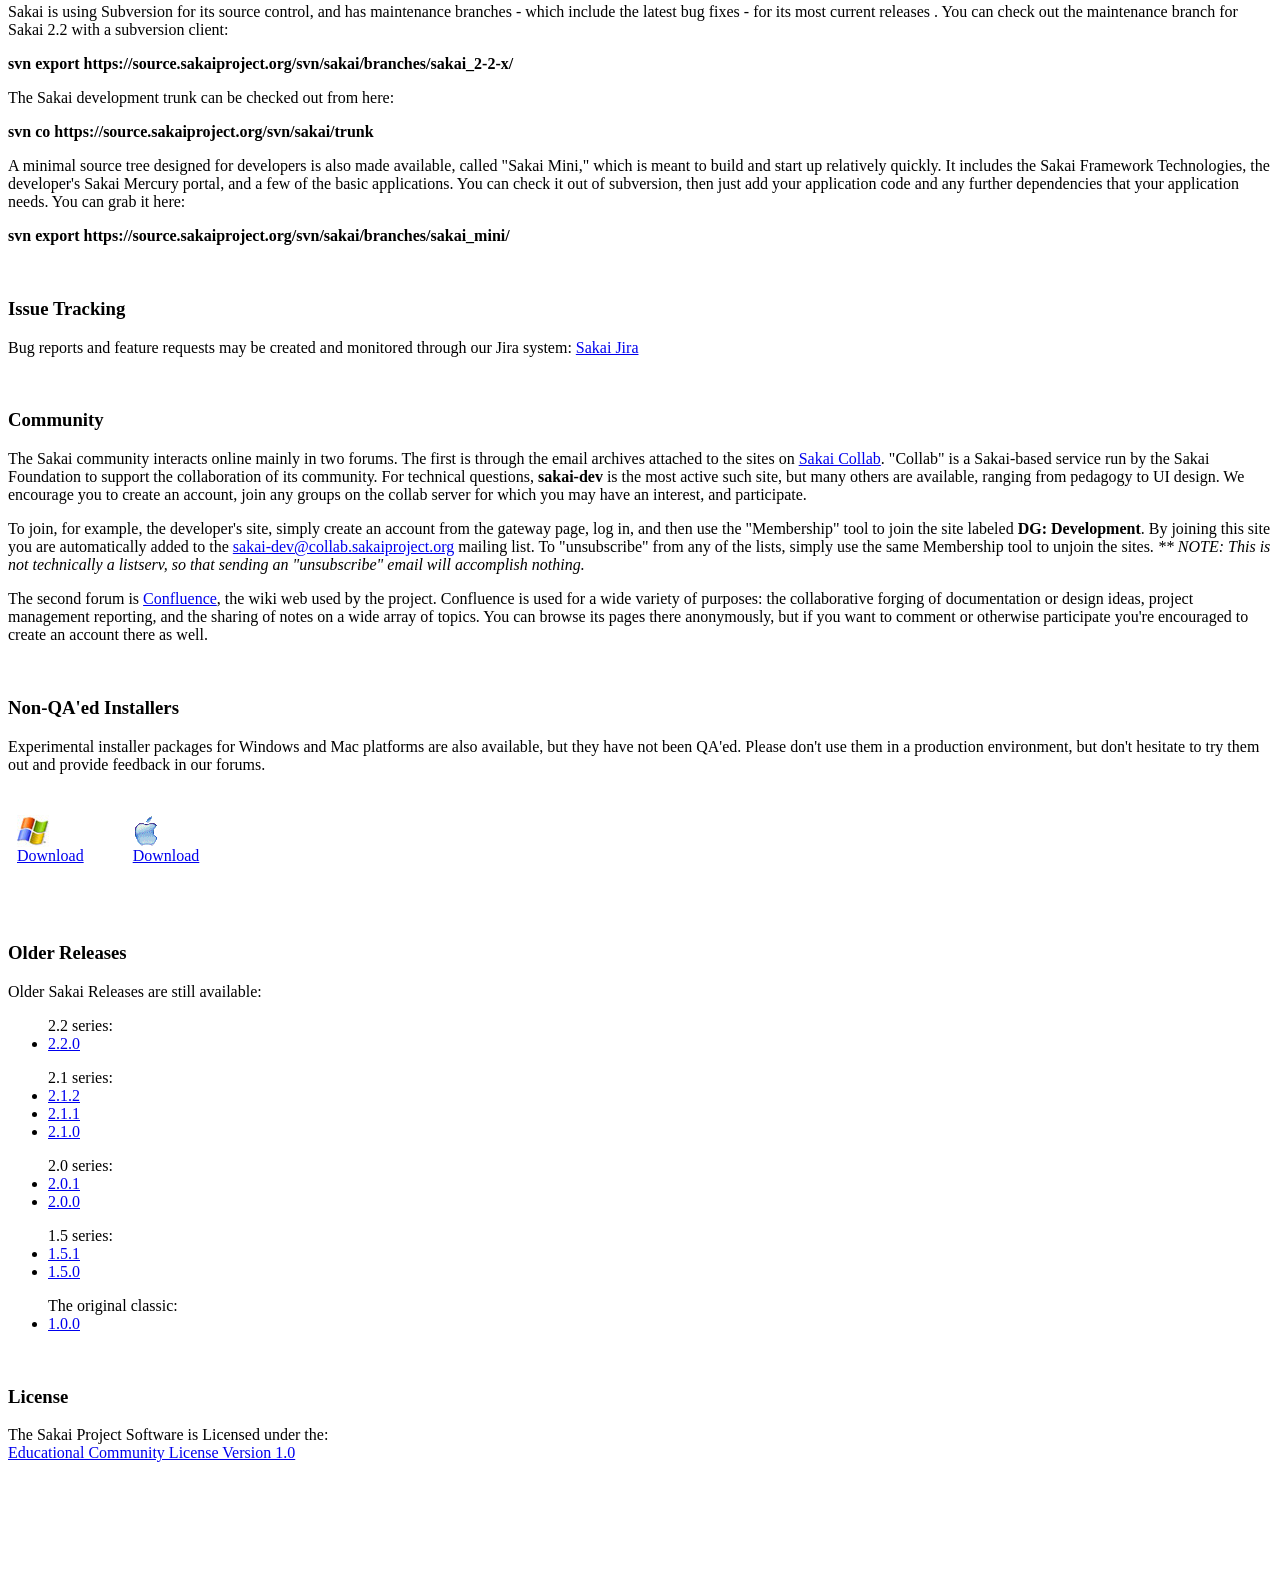
==== commit 543c8ed6: "Verbage edits. git-svn-id: https://source.sakaiproject.org/svn/reference/branches/sakai_2-2-1-workin" ====
--- a/docs/releaseweb/index.html
+++ b/docs/releaseweb/index.html
@@ -56,12 +56,12 @@
 <div class="pad">
 <h1>Sakai 2.2.1 Release<br/>
  <span style="font:	12px/1.4 Arial, Helvetica, sans-serif;">(August 15, 2006)</span></h1>
-<p>Welcome to the Sakai release page for version 2.2.1!  2.2.1 is a maintenance release, meaning that its purpose is to distribute a further set of fixes to issues that were present in the 2.2.0 release, while deliberately avoiding any new features which may introduce novel bugs.  In short, 2.2.1 is currently the latest and best release of the 2.2 codebase, and if you have already been running 2.2.0 you should be able to move to 2.2.1 with confidence: there have been no API changes in this release, so all 2.2 code should run without modification.  Its feature notes are therefore identical to the 2.2.0 release, and are included in the <a href="release-notes.html">release notes</a> below.</p>
+<p>2.2.1 is a maintenance release, meaning that its purpose is to distribute a further set of fixes to issues that were present in 2.2.0, while deliberately avoiding any new features which may introduce novel bugs.  In short, 2.2.1 is currently the latest and best release of the 2.2 codebase, and if you have already been running 2.2.0 you should be able to move to 2.2.1 with confidence: there have been no API changes, so all 2.2 code should run without modification.  Its feature notes are therefore identical to the 2.2.0 release, and are included in the <a href="release-notes.html">release notes</a> below.</p>
 
 <p>The most significant fixes have been made to <a href="provisional.html">provisional tools</a>: <a href="provisional.html#samigo">Tests&Quizzes</a>, <a href="provisional.html#osp">OSP</a>, and <a href="provisional.html#search">Search</a>.  For a complete list of the fixes, see <a href="fixed-issues.html">2.2.1 Fixed Issues</a>.</p>
 
 <p>The 2.2 codebase as a whole marks the culmination of a significant effort to restructure the framework into more logical
-functional/architectural units, paving the way for multiple focused teams to work in parallel on moving the framework and legacy code forward.  This release also incorporates the Open Source Portfolio suite of tools, available in this first merged effort as <a href="provisional.html">provisional tools</a>.  Additional functional improvements include group awareness for each of the Resources, Assignments, and Schedule tools, the inclusion of French and Catalan translations, updated help content, and the addition of four innovative <a href="provisional.html">provisional tools</a>.</p>
+functional/architectural units, paving the way for multiple focused teams to work in parallel on driving the framework and legacy code forward.  This release also incorporates the <em>Open Source Portfolio</em> suite of tools, available in this first merged effort as <a href="provisional.html">provisional tools</a>.  Additional functional improvements include group awareness for each of the Resources, Assignments, and Schedule tools, the inclusion of French and Catalan translations, updated help content, and the addition of four innovative <a href="provisional.html">provisional tools</a>.</p>
 
 <p>On this page you'll find further details concerning what the release includes, along with system requirements, an installation guide, and links to other relevant community spaces for the Sakai project.</p>
 <br clear="all" />
@@ -78,22 +78,19 @@
 <th>Mac/*nix</th>
 </tr>
 	<th>Demo</th>
-	<td>The Sakai Demo is a pre-built Sakai with Tomcat 5.5.17 and a simple
-configuration, good for a quick and easy demo of Sakai or a small pilot on a single server. (<i>NOTE:</i> The demo version is not intended for large scale
-implementations.  It is suitable for evaluating the software and
-small-scale pilot implementations on single servers.)
+	<td>The Sakai Demo is a pre-built Sakai with Tomcat 5.5.17 and a simple configuration, good for a quick and easy demo of Sakai or a small pilot on a single server. (<i>NOTE:</i> The demo version is not intended for large scale implementations.  It is suitable for evaluating the software and small-scale pilot implementations on single servers.)
 	</td>
 	<td>
 				  <a href="sakai_2-2-1/sakai-demo_2-2-1.zip">
 				  sakai-demo_2-2-1.zip</a><br />
-				(130.3M)<br/>
+				(130.8M)<br/>
 				<a href="sakai_2-2-1/sakai-demo_2-2-1_zip.MD5">MD5</a>
 	</td>
 	<td>
 				  <a href="sakai_2-2-1/sakai-demo_2-2-1.tar.gz">
 				  sakai-demo_2-2-1.tar.gz</a>
 				  <br />
-					(129.2M) <br/>
+					(129.7M) <br/>
 					<a href="sakai_2-2-1/sakai-demo_2-2-1_tar_gz.MD5">MD5</a>
 	</td>
 </tr>
@@ -106,12 +103,12 @@
 	</td>
 	<td><a href="sakai_2-2-1/sakai-bin_2-2-1.zip">
 				  sakai-bin_2-2-1.zip</a><br />
-				(122.2M) <br/>
+				(122.7M) <br/>
 				<a href="sakai_2-2-1/sakai-bin_2-2-1_zip.MD5">MD5</a>
 	</td>
 	<td><a href="sakai_2-2-1/sakai-bin_2-2-1.tar.gz">
 				  sakai-bin_2-2-1.tar.gz</a><br />
-				(121.9M) <br/>
+				(122.4M) <br/>
 				<a href="sakai_2-2-1/sakai-bin_2-2-1_tar_gz.MD5">MD5</a>
 	</td>
 </tr>
@@ -121,11 +118,11 @@
 				   Start from Source if you expect to make any code-level changes to your Sakai system.
 	</td>
 	<td><a href="sakai_2-2-1/sakai-src_2-2-1.zip">sakai-src_2-2-1.zip</a><br />
-				(22.5M) <br/>
+				(24.4M) <br/>
 				<a href="sakai_2-2-1/sakai-src_2-2-1_zip.MD5">MD5</a>
 	</td>
 	<td><a href="sakai_2-2-1/sakai-src_2-2-1.tar.gz">sakai-src_2-2-1.tar.gz
-				  </a><br />(16.0M) <br/>
+				  </a><br />(17.7M) <br/>
 				  <a href="sakai_2-2-1/sakai-src_2-2-1_tar_gz.MD5">MD5</a>
 	</td>
 </tr>
@@ -252,8 +249,7 @@
         </td>
           <td><p>Sakai uses HSQLDB as its
 		"out of the box" database, requiring no special installation
-		steps to set up,&nbsp;but this database is not recommended for any
-		level of production deployment. &nbsp;Both
+		steps to set up,&nbsp;but this database is not recommended for anything more than a demo or very small pilot. &nbsp;Both
 		MySQL 4.1.12+  and Oracle 9i+ are currently supported by Sakai 2.2, but setting them up to serve as Sakai's back end will require additional configuration
 		(see the <a href="install-overview.html">Installation Guide</a>).</p>
 		<p><em class="note">** NOTE: Sakai has not yet been tested adequately against MySQL 5.0, and it is therefore not yet recommended for production, although it has been used successfully in development. <br/>** NOTE: There is an issue with publishing assessments for MySQL versions 4.1.11 or less (see <a href="http://bugs.sakaiproject.org/jira/browse/SAK-4416">SAK-4416</a>), and so MySQL 4.1.12 or greater is recommended.</em></p>
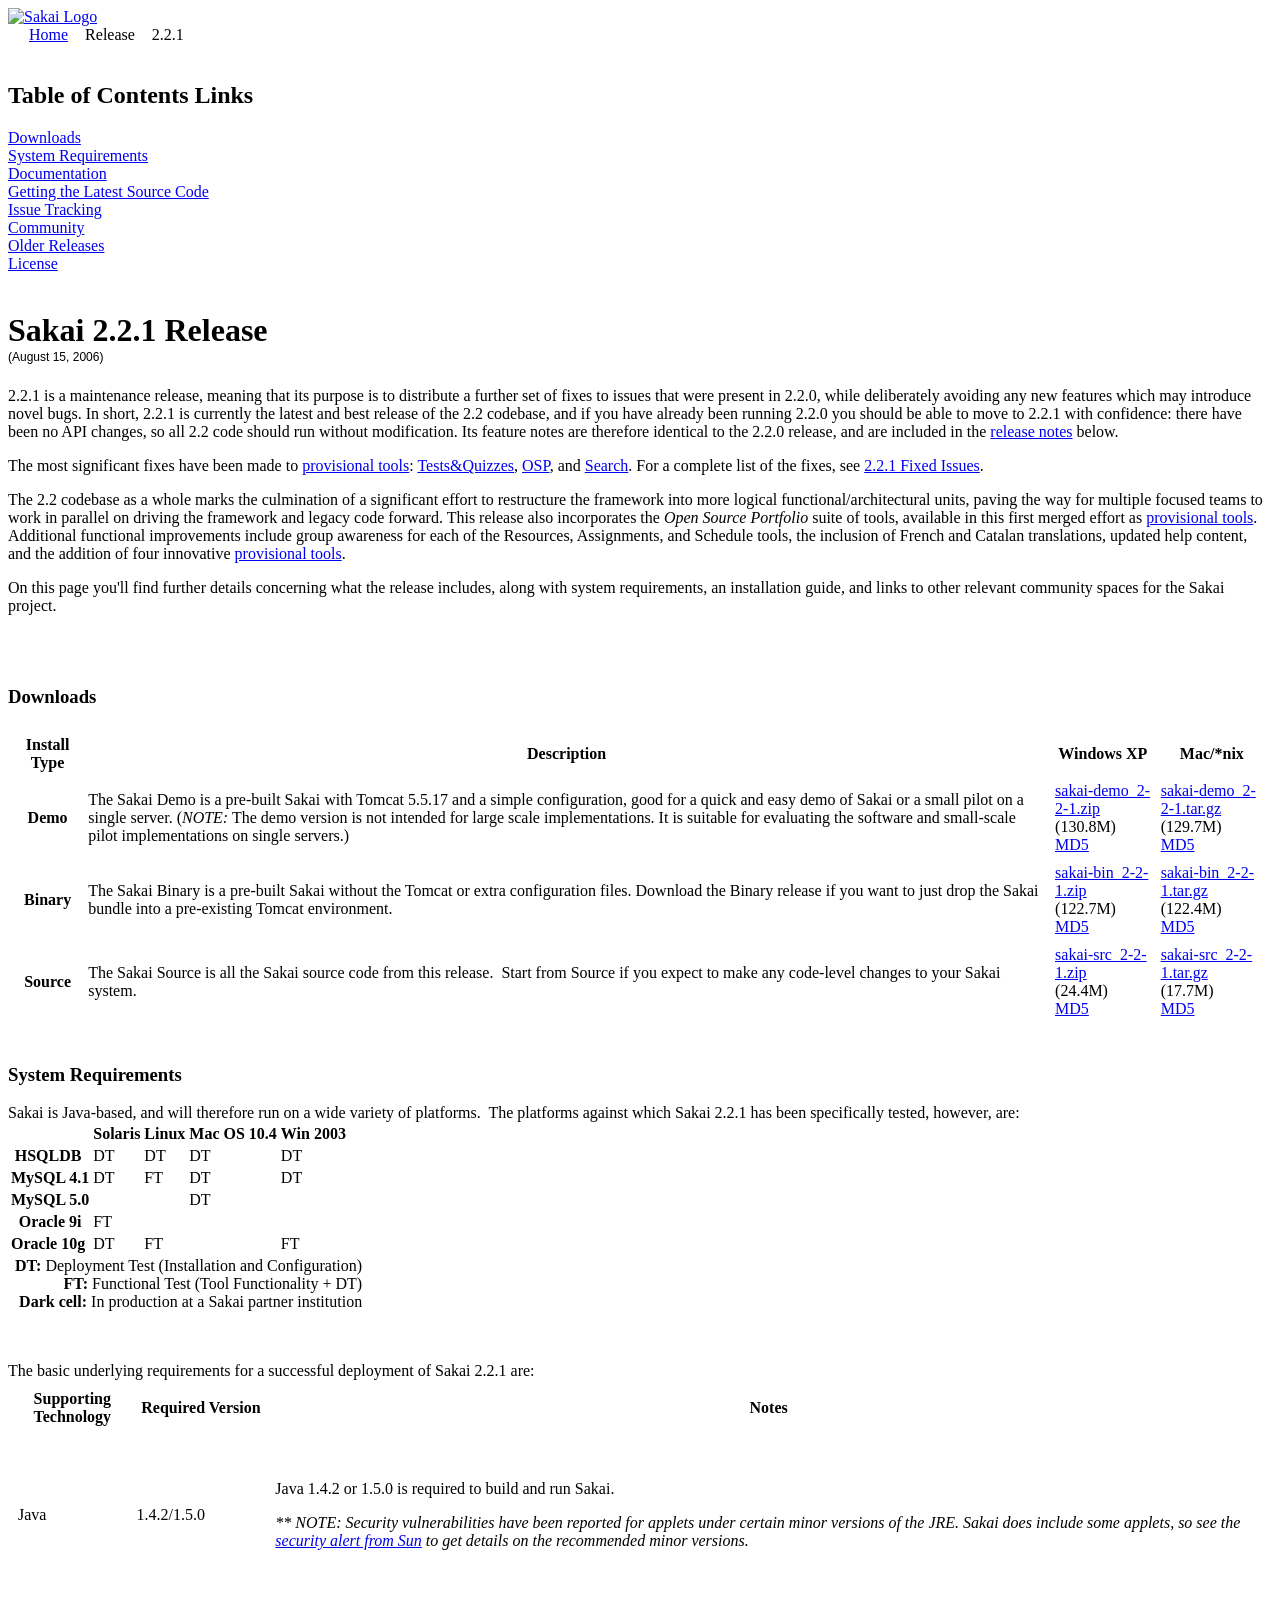
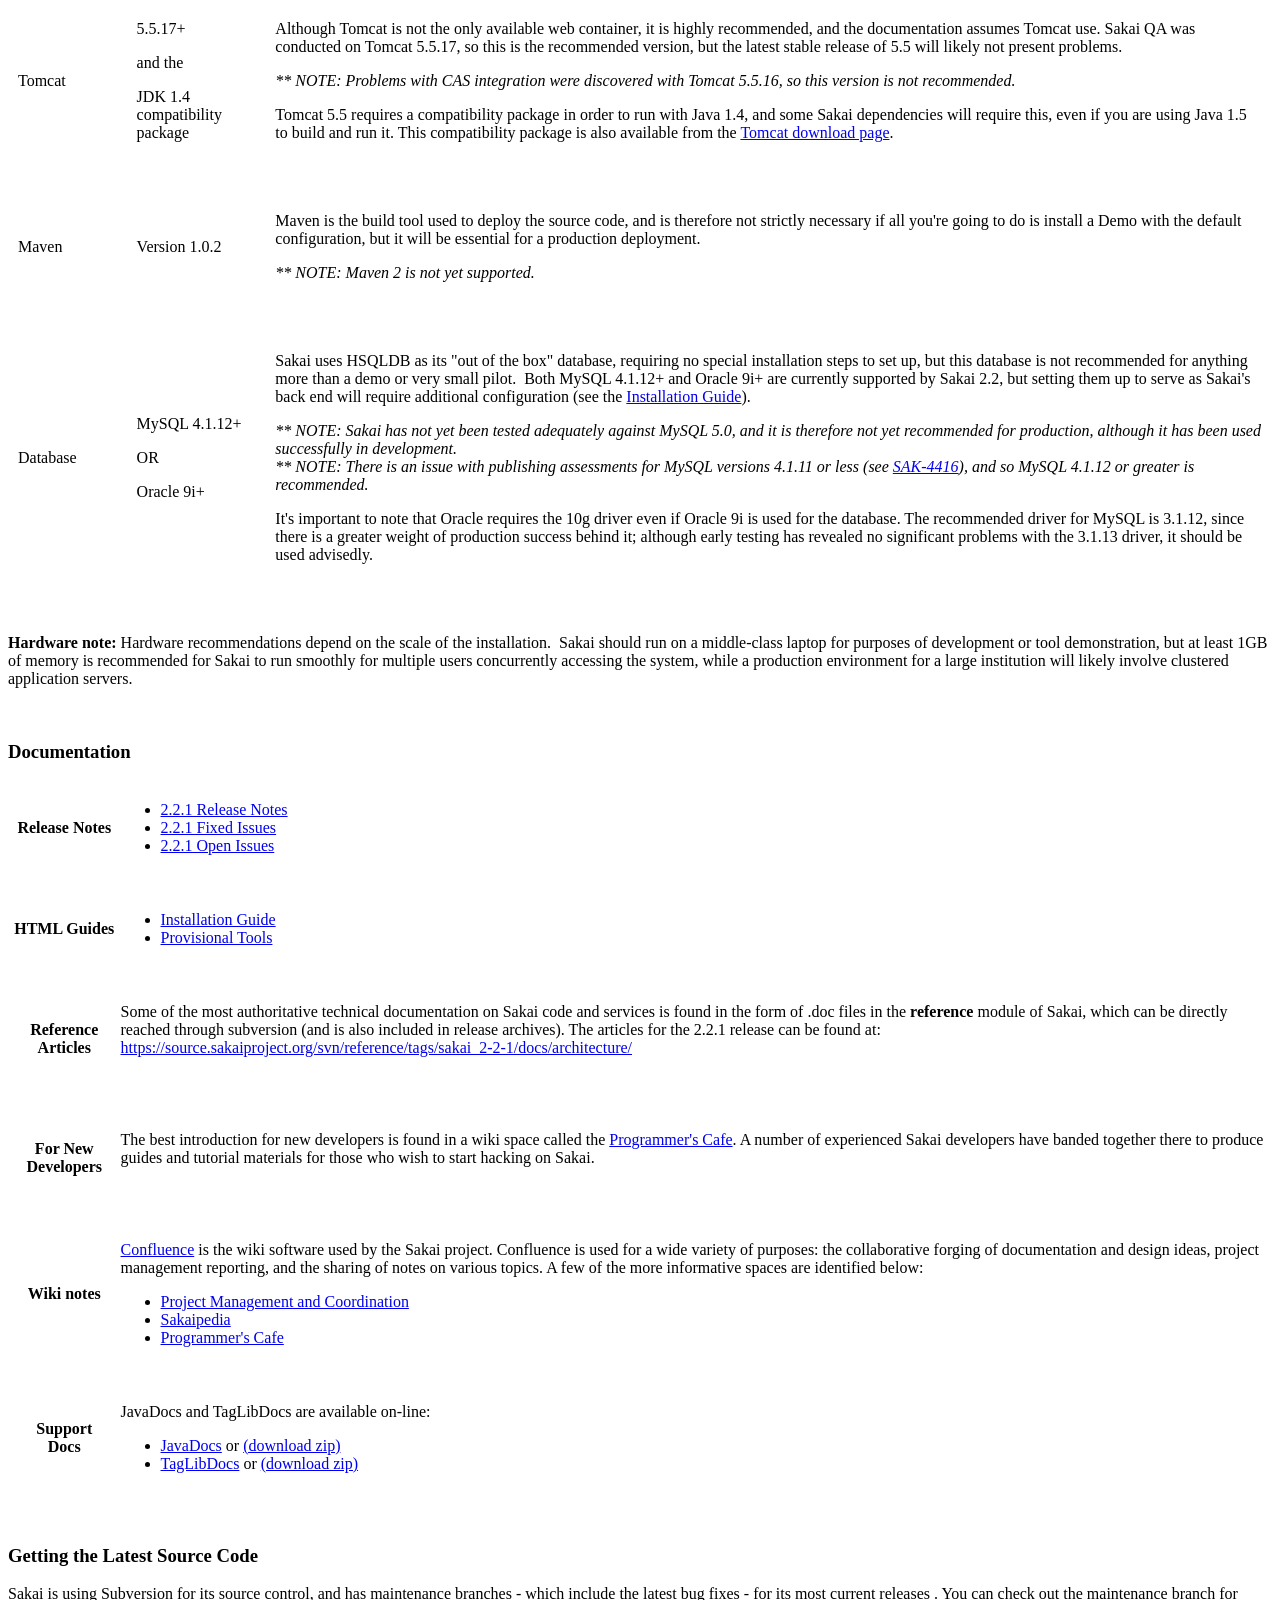
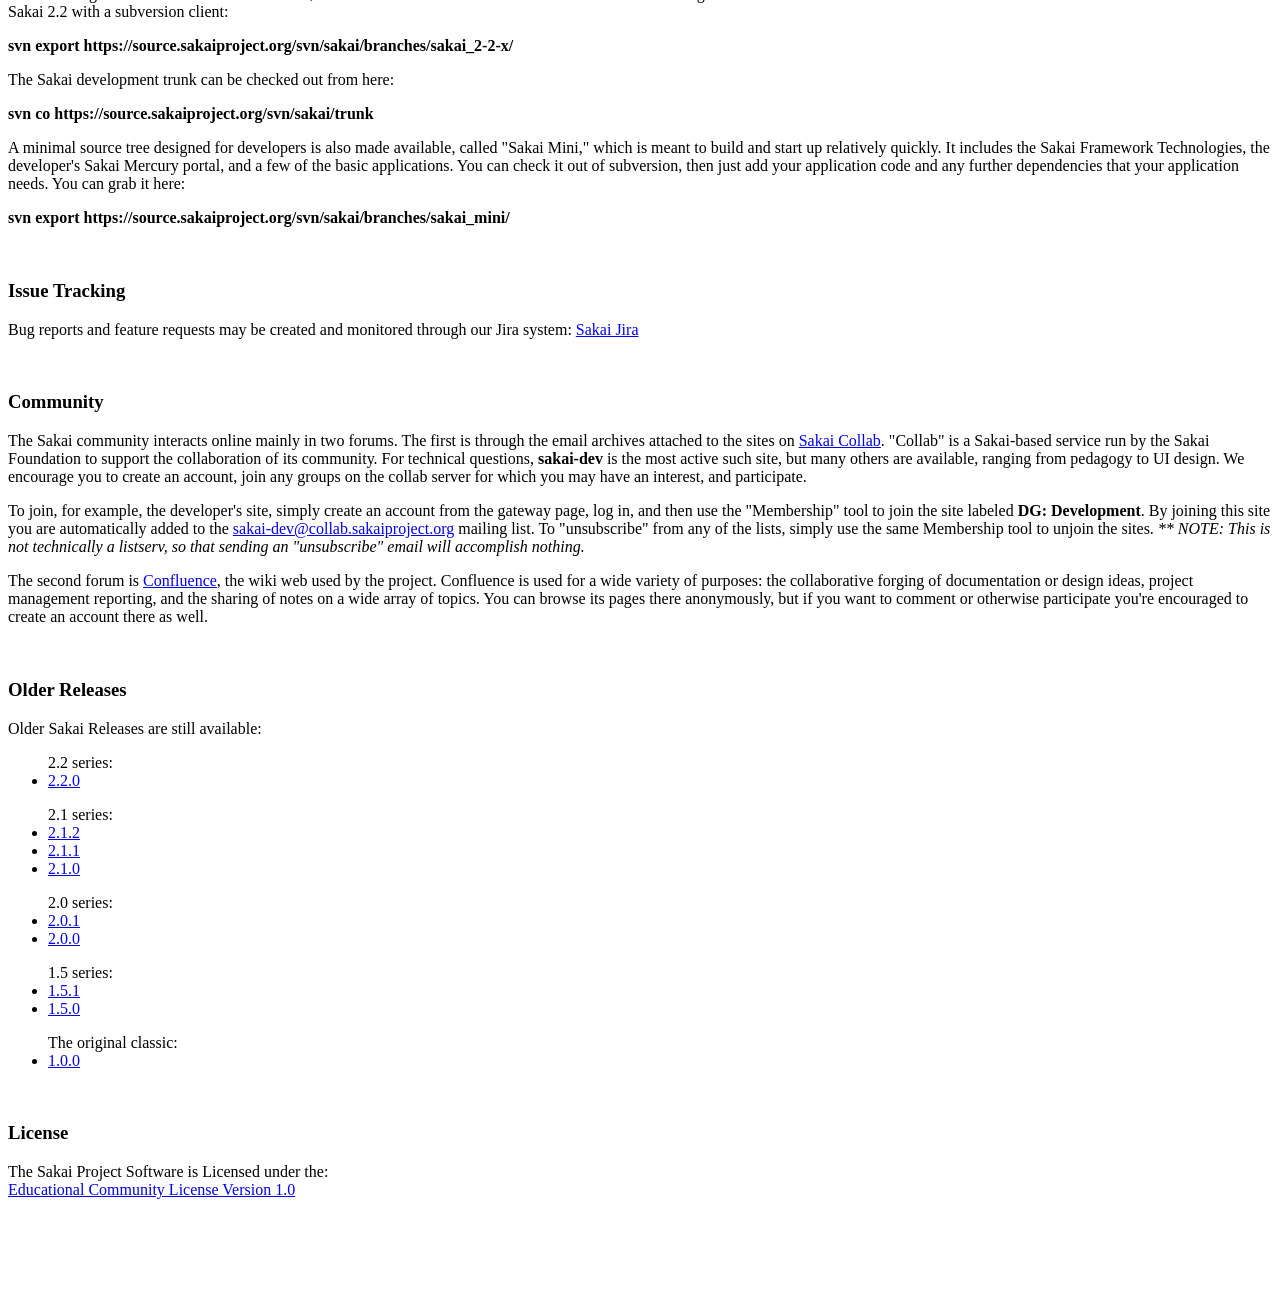
==== commit db99f84f: "2nd draft release page - commented out installer package portions. git-svn-id: https://source.sakaip" ====
--- a/docs/releaseweb/index.html
+++ b/docs/releaseweb/index.html
@@ -41,7 +41,7 @@
   <a href="#latest">Getting the Latest Source Code</a><br />
   <a href="#issues">Issue Tracking</a><br />
   <a href="#community">Community</a><br />
-  <a href="#installers">Non-QA'ed Installers</a><br />
+<!--  <a href="#installers">Non-QA'ed Installers</a><br /> -->
   <a href="#releases">Older Releases</a><br />
   <a href="#license">License</a><br />
   &nbsp;
@@ -372,7 +372,7 @@
  <p>The second forum is <a href="http://bugs.sakaiproject.org/confluence">Confluence</a>, the wiki web used by the project.  Confluence is used for a wide variety of purposes: the collaborative forging of documentation or design ideas, project management reporting, and the sharing of notes on a wide array of topics.  You can browse its pages there anonymously, but if you want to comment or otherwise participate you're encouraged to create an account there as well.</p>
 <p>&nbsp;</p>
 
-<a name="installers"></a>
+<!-- <a name="installers"></a>
 <h3>Non-QA'ed Installers</h3>
 <p>Experimental installer packages for Windows and Mac platforms are also available, but they have not been QA'ed.  Please don't use them in a production environment, but don't hesitate to try them out and provide feedback in our forums.</p>
 
@@ -394,7 +394,7 @@
     </tr>
    </tbody>
 </table>
-<p>&nbsp;</p>
+<p>&nbsp;</p> -->
 
 <a name="releases"></a>
 <h3>Older Releases</h3>
